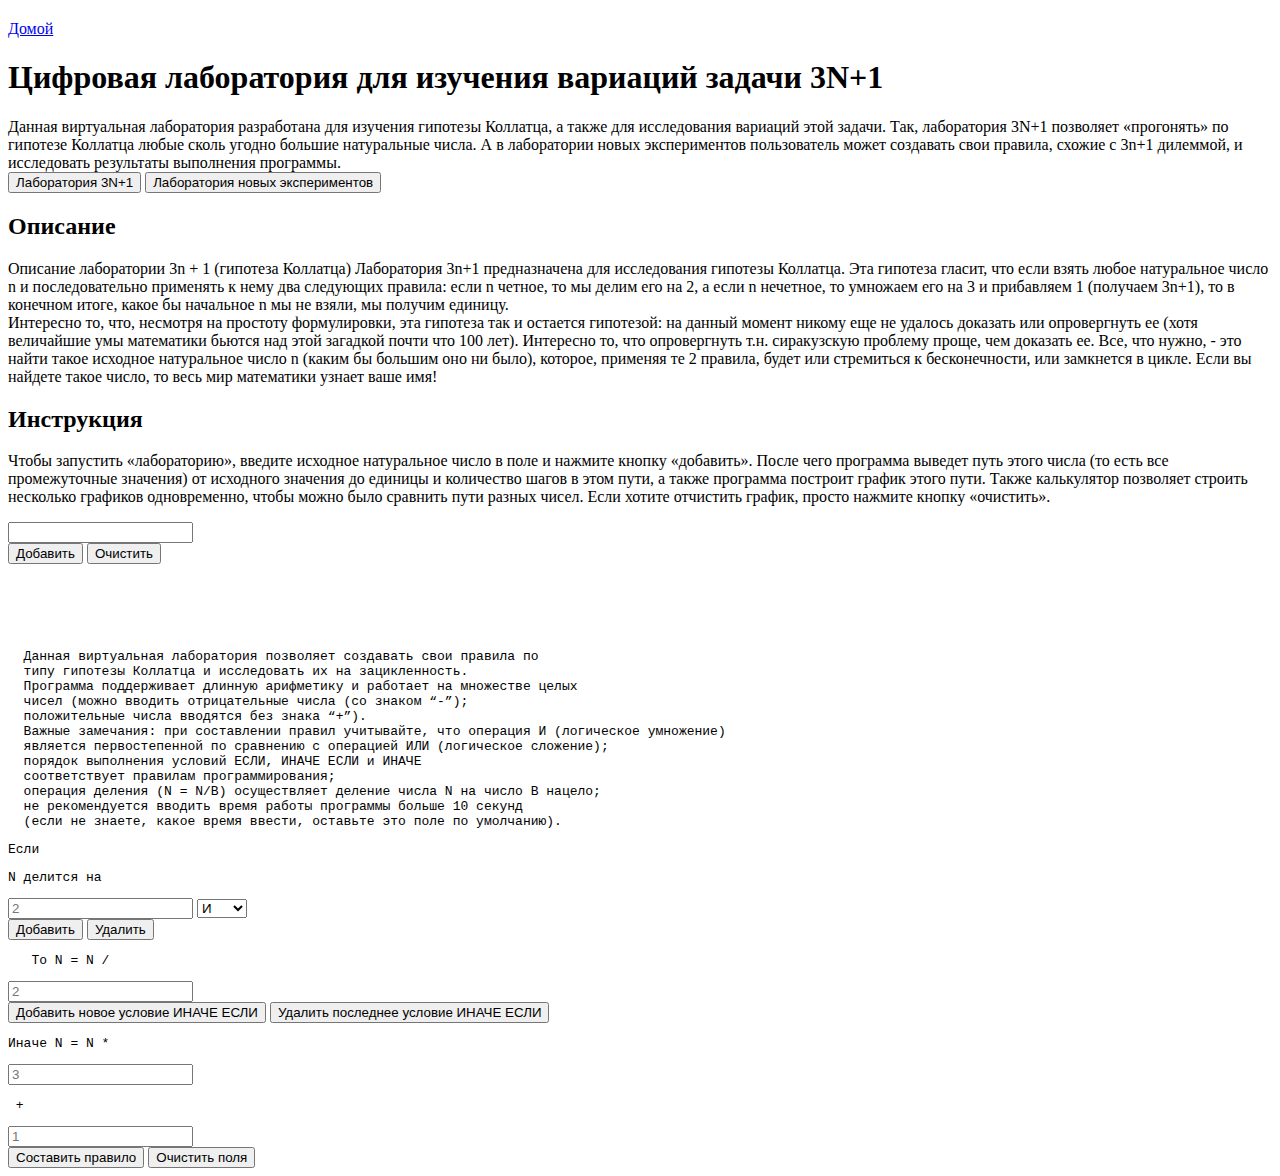
==== index.html @ c8bc1dc9 "update 03.06" ====
<!DOCTYPE html>
<html lang="en">

<head>
    <meta charset="UTF-8">
    <title>Гипотеза Коллаца</title>
    <link rel="stylesheet" href="style/style.css">
    <link rel="shortcut icon" href="img/icon.png" type="image/png">
    <meta name="viewport" content="width=device-width">
</head>

<body>
    <header class="header" role="banner">
        <div class="header_container">
            <div class="header_menu">
                <div class="menu_item">
                    <h2 id="menu_item"></h2>
                </div>
                <a id="menu_item1" href="index.html" name="logo" id="menu_item1">Домой</a>
            </div>
    </header>
    <div class="container_menu">
        <div id="item">
            <div id="menu_h2_text">
                <h1 id="menu_h2">Цифровая лаборатория для изучения вариаций задачи 3N+1</h1>
            </div>

            <div id="text">
                Данная виртуальная лаборатория разработана для изучения гипотезы Коллатца, а также для
                исследования
                вариаций этой задачи. Так, лаборатория 3N+1 позволяет «прогонять» по гипотезе Коллатца любые
                сколь
                угодно большие натуральные числа. А в лаборатории новых экспериментов пользователь может
                создавать свои
                правила, схожие с 3n+1 дилеммой, и исследовать результаты выполнения программы.
            </div>
            <div id="button_menu_container">
                <button class="btn" id="btn_Collatz"> Лаборатория 3N+1 </button>
                <button class="btn" id="btn_LabNewExperements">Лаборатория новых экспериментов</button>
            </div>
        </div>
    </div>
    <main role="main">
        <div class="container">
            <div class="container_main">
                <div class="main_items">
                    <div id="collatz_text">
                        <h2>Описание</h2>
                        <div id="main_text">
                            <p>Описание лаборатории 3n + 1 (гипотеза Коллатца)
                                Лаборатория 3n+1 предназначена для исследования гипотезы Коллатца. Эта гипотеза гласит,
                                что
                                если
                                взять любое натуральное число n и последовательно применять к нему два следующих
                                правила:
                                если n
                                четное, то мы делим его на 2, а если n нечетное, то умножаем его на 3 и прибавляем 1
                                (получаем
                                3n+1), то в конечном итоге, какое бы начальное n мы не взяли, мы получим единицу. <br>
                                Интересно то, что, несмотря на простоту формулировки, эта гипотеза так и остается
                                гипотезой:
                                на
                                данный момент никому еще не удалось доказать или опровергнуть ее (хотя величайшие умы
                                математики
                                бьются над этой загадкой почти что 100 лет). Интересно то, что опровергнуть т.н.
                                сиракузскую
                                проблему проще, чем доказать ее. Все, что нужно, - это найти такое исходное натуральное
                                число n
                                (каким бы большим оно ни было), которое, применяя те 2 правила, будет или стремиться к
                                бесконечности, или замкнется в цикле. Если вы найдете такое число, то весь мир
                                математики
                                узнает
                                ваше имя!<br>
                            </p>
                        </div>
                        <h2>Инструкция</h2>
                        <div id="instruction_text">
                            <p>
                                Чтобы запустить «лабораторию», введите исходное натуральное число в поле и нажмите
                                кнопку
                                «добавить». После чего программа выведет путь этого числа (то есть все промежуточные
                                значения)
                                от исходного значения до единицы и количество шагов в этом пути, а также программа
                                построит
                                график этого пути. Также калькулятор позволяет строить несколько графиков одновременно,
                                чтобы
                                можно было сравнить пути разных чисел. Если хотите отчистить график, просто нажмите
                                кнопку
                                «очистить».
                            </p>
                        </div>
                    </div>
                    <div class="collatz_item">
                        <div class="collatz_button_container">
                            <div class="button">
                                <input class="collatz_button" type="text" id="key">
                            </div>
                            <div class="button">
                                <input class="collatz_button" type="button" id="add_num" value="Добавить">
                                <input class="collatz_button" type="button" id="clear_all" value="Очистить">
                            </div>
                        </div>
                        <div class="main_info_container" id="collatz">
                            <div id="path"></div>
                            <br>
                            <div id="main_info">
                                <div id="step_len"></div>
                                <div id="max_num"></div>
                                <div id="max_step"></div>
                            </div>
                        </div>
                    </div>
                </div>
                <br>

                <div class="main_chart">
                    <div id="linechart_material"></div><br><br>
                </div>
            </div>
            <div class="container_lab">
                <div id="lab_info">
                    <pre id="lab_info_text">  Данная виртуальная лаборатория позволяет создавать свои правила по 
  типу гипотезы Коллатца и исследовать их на зацикленность.            
  Программа поддерживает длинную арифметику и работает на множестве целых 
  чисел (можно вводить отрицательные числа (со знаком “-”);
  положительные числа вводятся без знака “+”).
  Важные замечания: при составлении правил учитывайте, что операция И (логическое умножение)
  является первостепенной по сравнению с операцией ИЛИ (логическое сложение);
  порядок выполнения условий ЕСЛИ, ИНАЧЕ ЕСЛИ и ИНАЧЕ 
  соответствует правилам программирования;
  операция деления (N = N/B) осуществляет деление числа N на число B нацело;
  не рекомендуется вводить время работы программы больше 10 секунд 
  (если не знаете, какое время ввести, оставьте это поле по умолчанию). </pre>
                </div>
                <div class="lab_items">
                    <div class="ifBlock">
                        <div class="if">
                            <div class="lab_items_conditions">
                                <div class="list_of_conditions">
                                    <pre class="condition_text">Если</pre>
                                    <div id="items_condition00" class="items_condition">
                                        <pre class="condition_text" id="condition_text00">N делится на </pre>
                                        <input type="text" class="condition_input" id="condition_input00"
                                            placeholder="2">
                                        <select class="lab_item_selector" id="lab_items_selector00">
                                            <option value='and'>И</option>
                                            <option value='or'> ИЛИ </option>
                                        </select>
                                    </div>
                                </div>
                            </div>
                            <div class="if_button">
                                <input type="button" id="condition_button_add" class="condition_select_button_add"
                                    value="Добавить">
                                <input type="button" id="condition_button_remove" class="condition_select_button_remove"
                                    value="Удалить">
                            </div>
                        </div>
                        <div class="if_action">
                            <pre id="if_action_text">   То N = N / </pre>
                            <input type="text" class="condition_input" id="action_condition_input0" placeholder="2">
                        </div>
                    </div>
                    <div class="list_of_elseif">

                    </div>
                    <div class="add_conditon_buttons">
                        <input type="button" id="elseif_button_add00" class="condition_select_button"
                            value="Добавить новое условие ИНАЧЕ ЕСЛИ">
                        <input type="button" id="elseif_button_remove00" class="condition_select_button"
                            value="Удалить последнее условие ИНАЧЕ ЕСЛИ">
                    </div>
                    <div class="else_action">
                        <pre>Иначе N = N * </pre>
                        <input type="text" class="condition_input" id="action_condition_input_else0" placeholder="3">
                        <pre> + </pre>
                        <input type="text" class="condition_input" id="action_condition_input_else1" placeholder="1">
                    </div>
                </div>
                <div id="rule_buttons">
                    <input type="button" id="create_rule" class="condition_select_button" value="Составить правило">
                    <input type="button" id="clear_rule" class="condition_select_button" value="Очистить поля">
                    
                </div>
            </div>
            <div id="new_lab">
            </div>
            <div id="new_lab_path">

            </div>

        </div>
        </div>

    </main>
    <footer class="footer" role="contentinfo">
        <div class="container"></div>
    </footer>
    </div>
    <script src="scripts/maths.js"></script>
    <script src="scripts/jquery.js"></script>
    <script src="scripts/gcharts.js"></script>
    <script src="scripts/index.js"></script>
    </wrapper>


</body>

</html>
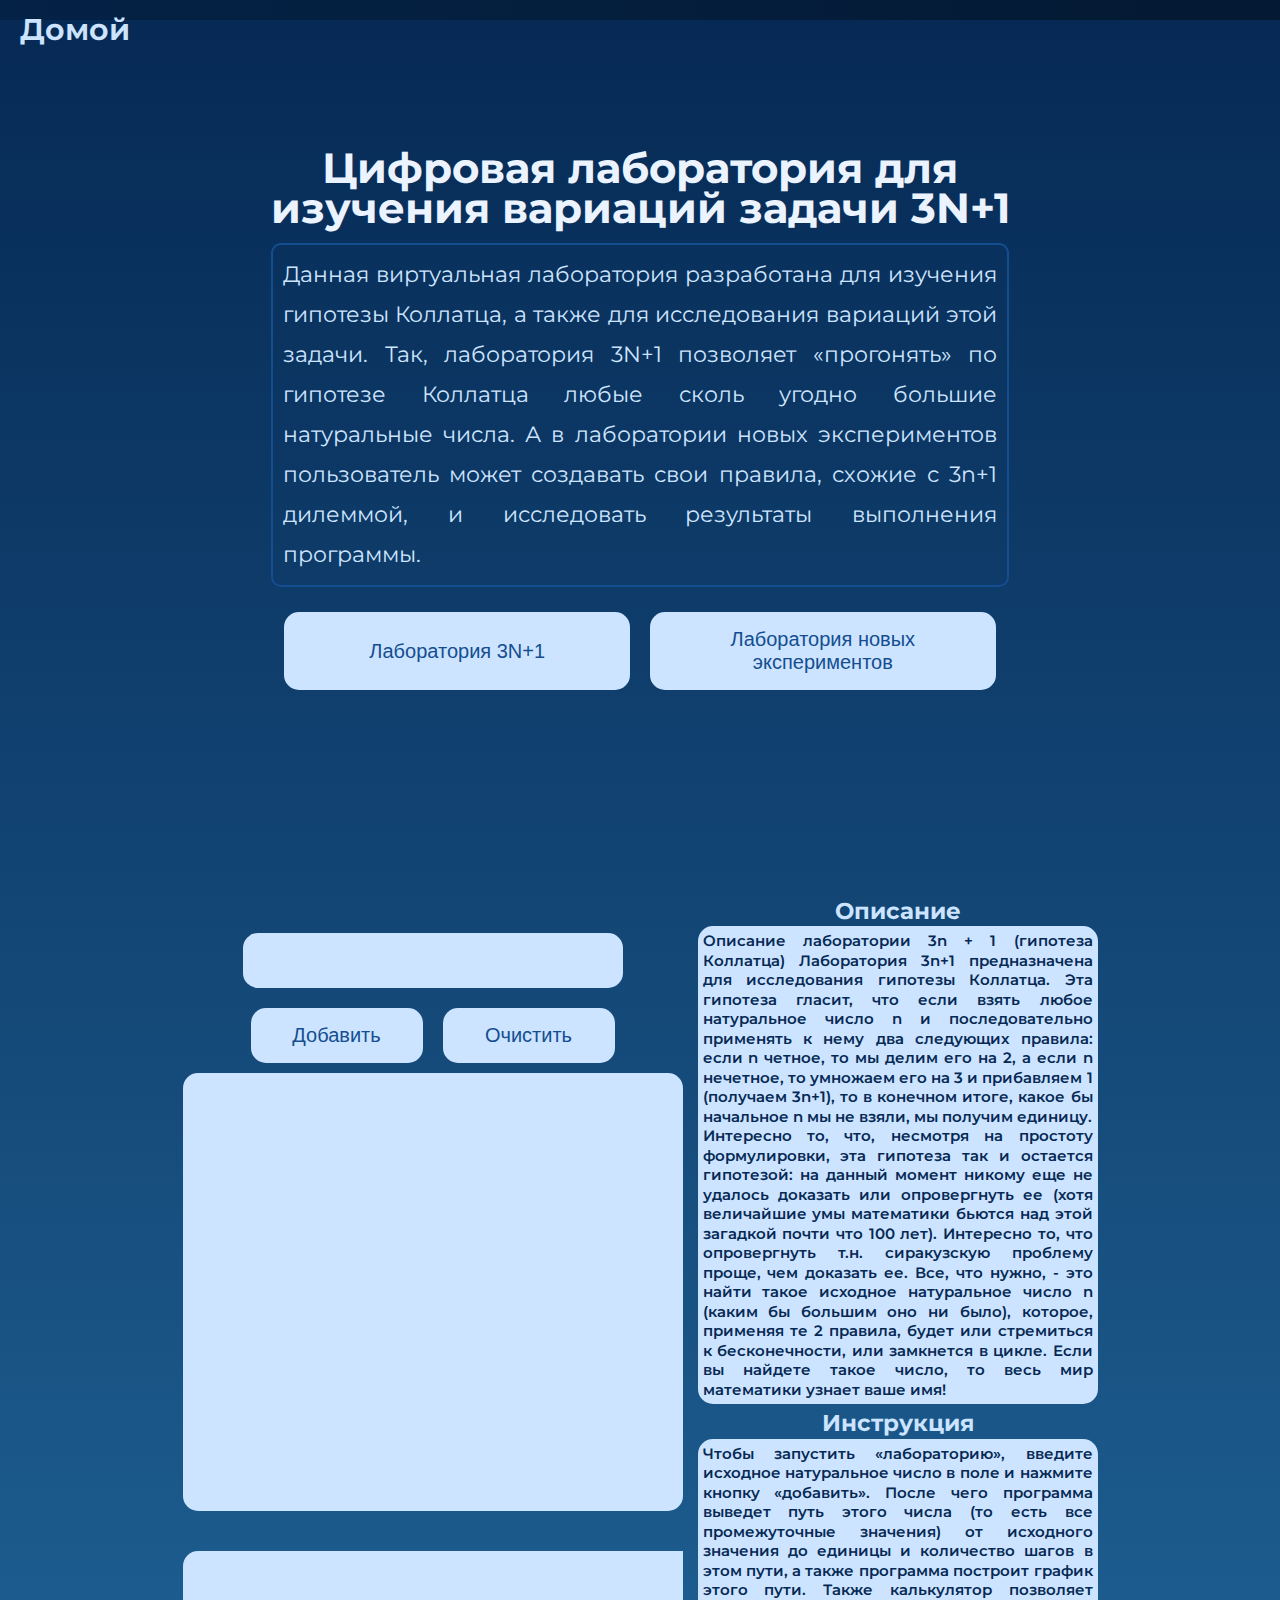
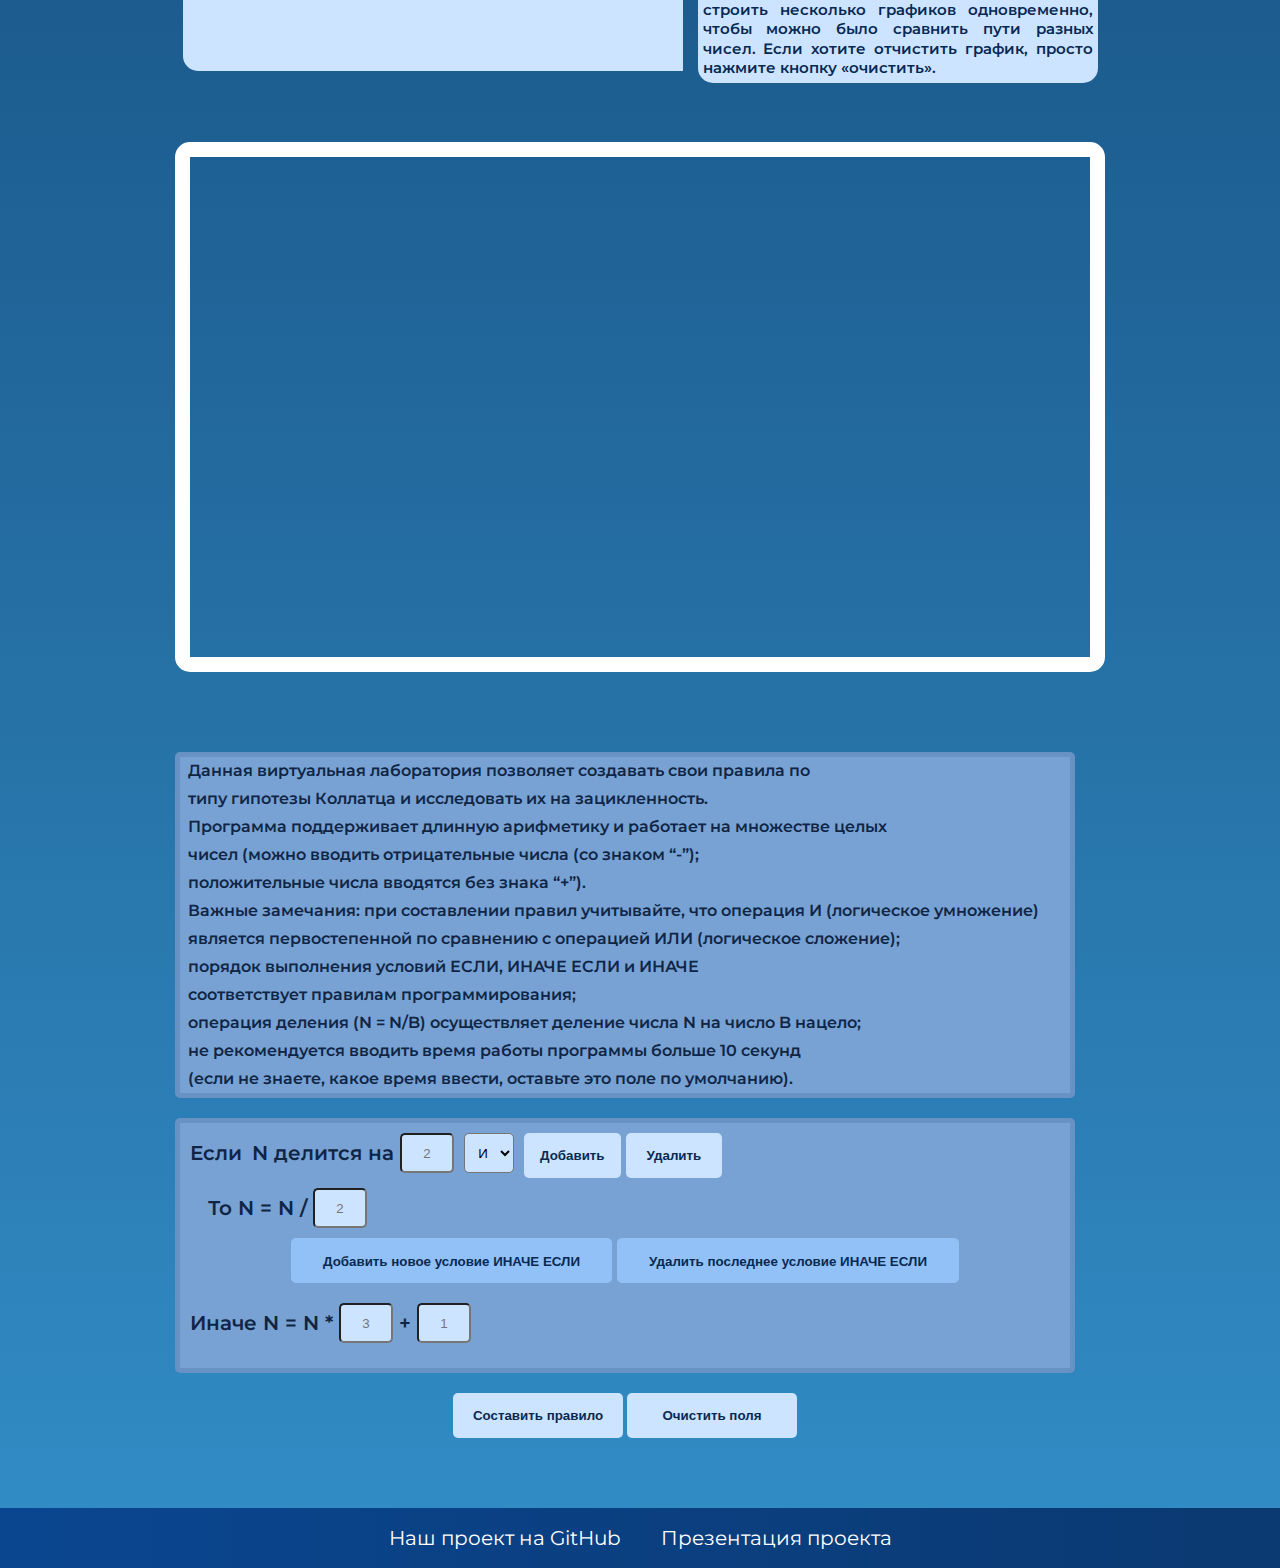
==== commit 68c21e52: "update 04.06" ====
--- a/index.html
+++ b/index.html
@@ -180,7 +180,7 @@
                 <div id="rule_buttons">
                     <input type="button" id="create_rule" class="condition_select_button" value="Составить правило">
                     <input type="button" id="clear_rule" class="condition_select_button" value="Очистить поля">
-                    
+
                 </div>
             </div>
             <div id="new_lab">
@@ -194,7 +194,19 @@
 
     </main>
     <footer class="footer" role="contentinfo">
-        <div class="container"></div>
+        <div id="footer_container">
+            <div id="footer_container_list">
+                <div class="footer_container_item">
+                    <a class="footer_container_link" id="github_link"
+                        href="https://github.com/Insultados/Collatz-Conjecture" target="_blank">Наш проект на GitHub</a>
+                </div>
+                <div class="footer_container_item">
+                    <a class="footer_container_link"
+                        href="https://docs.google.com/presentation/d/100hS7UsX1CwRVFYV3LoudM6bgi6PRVD4g9hDFxxm3jo"
+                        id="presentation_link" target="_blank">Презентация проекта</a>
+                </div>
+            </div>
+        </div>
     </footer>
     </div>
     <script src="scripts/maths.js"></script>
--- a/style/style.css
+++ b/style/style.css
@@ -0,0 +1,669 @@
+@import url('https://fonts.googleapis.com/css2?family=Montserrat:wght@300;600&display=swap');
+
+*,
+*::before,
+*::after {
+    padding: 0;
+    margin: 0;
+}
+
+
+body {
+    font-family: 'Montserrat', sans-serif;
+    line-height: 1;
+    font-size: 20px;
+    background: linear-gradient(#062954, #328dc6);
+    line-height: 2em;
+    min-height: 100vh;
+    display: flex;
+    flex-direction: column;
+    height: 100%;
+    overflow-x: hidden;
+}
+
+main {
+    flex: 1 0 auto;
+    margin: auto;
+    padding-top: 5%;
+}
+
+
+.header {
+    color: #ebf3ff;
+    padding: 10px;
+    width: 100vw;
+    z-index: 50;
+    background: linear-gradient(to left, #041932, #042246);
+    min-width: 100vw;
+
+}
+
+.menu_item {
+    margin: 0 10px 0 10px;
+    font-weight: 800;
+    font-size: 25px;
+}
+
+.header_container {
+    display: flex;
+    text-align: center;
+    justify-content: center;
+}
+
+
+.header_menu {
+    display: flex;
+    flex-direction: row-reverse;
+    font-weight: 650;
+    flex-wrap: wrap;
+}
+
+.menu_list {
+    display: flex;
+    flex-wrap: wrap;
+    flex-direction: row;
+}
+
+#main_info {
+    background-color: #cce4ff;
+    border-color: #cce4ff;
+    color: #062954;
+    border-top-left-radius: 15px;
+    border-bottom-left-radius: 15px;
+    font-weight: 600;
+    overflow-y:scroll;
+    height: 120px;
+    padding-left: 15px;
+}
+
+#menu_item {
+    margin: auto;
+    padding: auto;
+    color: #4683c9;
+    
+}
+
+#menu_item1 {
+    text-decoration: none;
+    font-size: 30px;
+    color: #cce4ff;
+    left: 20px;
+    position: absolute;
+}
+
+
+#menu_item1:hover {
+    color: #4683c9;
+    
+}
+
+#key {
+    width: 100%;
+    background-color: #cce4ff;
+    border: none;
+    color: #144e91;
+    text-align: center;
+    font-size: 1.0em;
+    transition: 0.3s;
+}
+
+.collatz_button {
+    width: 43%;
+    margin: 10px;
+    cursor: pointer;
+    background-color: #cce4ff;
+    border: none;
+    color: #144e91;
+    padding: 16px 32px;
+    text-align: center;
+    font-size: 1.0em;
+    transition: 0.3s;
+    border-radius: 15px;
+
+}
+
+.collatz_button:hover:not(#key, #key1) {
+    background-color: #144e91;
+    color: white;
+    border-radius: 15px;
+}
+
+#path {
+    padding: 15px;
+    width: 500px;
+    height: 438px;
+    overflow: auto;
+    background: #cce4ff;
+    border-radius: 15px;
+    color: #062954;
+    box-sizing: border-box;
+    font-weight: 600;
+}
+
+.main {
+    display: flex;
+    flex: 1 0 auto;
+    background-color: white;
+    flex-grow: 1;
+    justify-content: center;
+
+}
+
+
+.container {
+    max-width: 100vw;
+    display: flex;
+    flex-direction: column;
+    width: 100%;
+}
+
+.container_main {
+    display: flex;
+    flex-direction: column;
+    height: 100%;
+    width: 100%;
+    justify-content: center;
+
+}
+
+.main_items {
+    display: flex;
+    flex-direction: row-reverse;
+    justify-content: center;
+    align-items: center;
+    flex-wrap: wrap;
+    box-sizing: border-box;
+
+}
+
+
+
+.footer {
+    font-family: 'Montserrat', sans-serif;
+    background: linear-gradient(to left, #0b3971, #0a4690);
+    width: 100vw;
+    min-width: 100wv;
+    height: 60px;
+    color: white;
+    text-align: center;
+}
+
+#footer_container {
+    width: 100%;
+    height: 100%;
+    display: flex;
+    justify-content: center;
+}
+
+.footer_container_link {
+    text-decoration: none;
+    color: white;
+    line-height: 3em;
+    margin: auto 20px auto 20px;
+    white-space: nowrap;
+}
+.footer_container_link:hover {
+    color: #b3d5ff;
+}
+
+#footer_container_list {
+    display: flex;
+    margin: 0 10px 0 10px;
+}
+
+.footer_conrainer_item {
+    width: 100%;
+}
+
+#collatz {
+    display: flex;
+    flex-direction: column;
+
+}
+
+#collatz_text {
+    display: flex;
+    flex-direction: column;
+    font-size: 15px;
+    line-height: 1.3;
+    height: 800px;
+    color: #062954;
+    width: 400px;
+    font-weight: 600;
+    text-align: center;
+    margin: auto;
+    padding: 5px;
+}
+
+h2 {
+    color: #cce4ff;
+}
+
+#linechart_material {
+    border-width: 15px;
+    border-style: solid;
+    border-color: white;
+    border-radius: 15px;
+    width: 900px;
+    height: 500px
+}
+
+.collatz_item {
+    position: flex;
+    flex-direction: row;
+    flex-wrap: wrap;
+    align-items: center;
+    margin: auto;
+    padding: 5px;
+}
+
+#main_text, #instruction_text {
+    text-align: justify;
+    min-width: 20%;
+    padding: 5px;
+    margin-bottom: 5px;
+    background-color: #cce4ff;
+    overflow: auto;
+    border-radius: 15px;
+}
+
+#container_menu {
+    display: flex;
+    flex-direction: column;
+    align-items: center;
+
+}
+
+#item {
+    font-family: 'Montserrat', sans-serif;
+    margin: 10% 20%;
+}
+
+#menu_h2 {
+    text-align: center;
+    color: #ebf3ff;
+    font-size: 42px;
+}
+
+#menu_h2_text {
+    display: flex;
+}
+
+#text {
+    border: 2px solid;
+    margin: 15px;
+    padding: 10px;
+    color: #cee5ff;
+    border-color: #144e91;
+    border-radius: 10px;
+    text-align: justify;
+    font-size: 22px;
+    min-width: 300px;
+}
+
+#button_menu_container {
+    font-family: 'Montserrat', sans-serif;
+    display: flex;
+    flex-direction: row;
+    justify-content: center;
+    flex-wrap: wrap;
+}
+
+.collatz_button_container {
+    display: flex;
+    flex-direction: column;
+    flex-wrap: wrap;
+    align-items: center;
+    justify-content: center;
+    width: 100%;
+}
+
+.button {
+    width: 80%;
+    display: flex;
+    flex-direction: row;
+    justify-content: center;
+    align-items: center;
+
+}
+
+.btn {
+    width: 45%;
+    margin: 10px;
+    cursor: pointer;
+    background-color: #cce4ff;
+    border: none;
+    color: #144e91;
+    padding: 16px;
+    text-align: center;
+    font-size: 1.0em;
+    transition: 0.3s;
+    border-radius: 15px;
+    word-wrap: break-word;
+}
+
+.btn:hover {
+    background-color: #144e91;
+    color: white;
+
+}
+
+.container_lab {
+    width: 900px;
+}
+
+
+#code_.collatz_button {
+    height: 400px;
+    width: 400px;
+    resize: none;
+    padding: 10px;
+    margin: 7px;
+    background: #062954;
+    color: #cee5ff;
+}
+
+.lab_items {
+    display: flex;
+    flex-direction: column;
+    border-width: 5px;
+    border-style: solid;
+    border-color: #6892c3;
+    border-radius: 5px;
+    background-color: #77a2d3;
+    margin-bottom: 20px;
+    padding: 10px;
+    overflow-x: auto;
+}
+
+
+#instruction_text_lab {
+    text-align: justify;
+    min-width: 20%;
+    padding: 5px;
+    margin-bottom: 5px;
+    height: 460px;
+    background-color: #cce4ff;
+    overflow: auto;
+    border-radius: 15px;
+    margin: 7px;
+}
+
+
+#main_lab_text {
+    color: #cee5ff;
+    font-weight: 650;
+}
+
+.if_button {
+    display: flex;
+}
+
+.items_condition {
+    display: flex;
+    flex-direction: row;
+    margin-left: 10px;
+}
+
+.list_of_conditions {
+    display: flex;
+    flex-direction: row;
+
+}
+
+.if {
+    display: flex;
+}
+
+.if_action {
+    display: flex;
+    margin-top: 10px;
+}
+
+.else_action {
+    display: flex;
+    margin-bottom: 15px;
+    margin-top: 10px;
+
+}
+
+.elseif {
+    display: flex;
+    flex-direction: row;
+    margin-left: -10px;
+}
+
+
+.list_of_elseif {
+    display: flex;
+    flex-direction: column;
+    margin: 0;
+}
+
+.elseif_action {
+    display: flex;
+    flex-direction: row;
+    margin-top: 10px;
+}
+
+.condition_input {
+    width: 50px;
+}
+
+.lab_item_selector {
+    width: 50px;
+    margin-left: 5px;
+    margin-right: 5px;
+}
+
+.elseifBlock {
+    margin-top: 10px;
+
+}
+
+.add_conditon_buttons {
+    padding: auto;
+    margin: 10px auto 10px auto;
+
+
+}
+
+
+#elseif_button_add00, #elseif_button_remove00 {
+    background-color: #92c1f7;
+}
+
+#elseif_button_add00:hover, #elseif_button_remove00:hover {
+    background-color: #144e91;
+    ;
+}
+.condition_select_button_add {
+    margin-left: 5px;
+    height: 45px;
+    cursor: pointer;
+    background-color: #cce4ff;
+    border: none;
+    color: #072a52;
+    font-weight: 600;
+    padding: 8px 16px;
+    text-align: center;
+    transition: 0.3s;
+    border-radius: 5px;
+}
+
+.condition_select_button_remove {
+    margin-left: 5px;
+    height: 45px;
+    cursor: pointer;
+    background-color: #cce4ff;
+    border: none;
+    color: #072a52;
+    font-weight: 600;
+    padding: 8px 16px;
+    text-align: center;
+    transition: 0.3s;
+    border-radius: 5px;
+}
+
+.condition_select_button {
+    height: 45px;
+    cursor: pointer;
+    background-color: #cce4ff;
+    border: none;
+    color: #072a52;
+    font-weight: 600;
+    padding: 16px 32px;
+    text-align: center;
+    transition: 0.3s;
+    border-radius: 5px;
+
+}
+
+
+.lab_item_selector {
+    text-align: center;
+}
+
+.condition_select_button:hover {
+    background-color: #144e91;
+    color: white;
+}
+
+.condition_select_button_remove:hover {
+    background-color: #144e91;
+    color: white;
+}
+
+.condition_select_button_add:hover {
+    background-color: #144e91;
+    color: white;
+}
+
+
+
+
+pre {
+    color: #102545;
+    font-weight: 600;
+    font-family: 'Montserrat', sans-serif;
+}
+
+.condition_input {
+    border-radius: 5px;
+    background-color: #cce4ff;
+    text-align: center;
+
+
+}
+
+select {
+    background-color: #cce4ff;
+
+    border-radius: 5px;
+}
+
+.lab_item_selector {
+    margin-left: 10px;
+    margin-right: 5px;
+}
+
+#create_rule, #clear_rule {
+    display: flex;
+    margin: auto 2px auto 2px;
+    padding: 0 19.899px 0 19.899px;
+    margin-bottom: 20px;
+}
+
+#clear_rule {
+    padding: 0 35.5px 0 35.5px;
+}
+
+#rule_buttons {
+    display: flex;
+    align-items: center;
+    justify-content: center;
+}
+
+#rule_text {
+    text-align: center;
+}
+
+#new_lab {
+    display: flex;
+    margin-bottom: 50px;
+    flex-direction: column;
+}
+
+#new_lab_path {
+    display: flex;
+    margin: auto;
+    padding: auto;
+    flex-direction: column;
+}
+
+#userNumberInput {
+    margin: 0 10px 0 10px;
+    padding: 10px 30px 10px 30px;
+}
+
+#lab_path {
+    padding: 15px;
+    width: 500px;
+    height: 438px;
+    overflow: auto;
+    background: #cce4ff;
+    border-radius: 15px;
+    color: #062954;
+    box-sizing: border-box;
+    font-weight: 600;
+    margin: auto auto 10px auto;
+}
+
+#userTimerInput {
+    padding: 10px 30px 10px 30px;
+    margin: 0 10px 0 10px;
+}
+
+#cycling_text_block {
+    text-align: center;
+    margin: auto auto 50px auto;
+    padding: auto;
+}
+
+#user_number_div1 {
+    display: flex;
+    margin: auto;
+    padding: auto;
+    justify-content: center;
+    align-items: center;
+}
+
+#user_timer_div1 {
+    display: flex;
+    margin: auto;
+    padding: auto;
+    justify-content: center;
+    align-items: center;
+}
+
+#lab_info {
+    background-color: #77a2d3;
+    border-color: #6892c3;
+    margin-bottom: 20px;
+    overflow: auto;
+    border-radius: 10px;
+    line-height: 1.4em;
+    border-width: 5px;
+    border-style: solid;
+    border-color: #6892c3;
+    border-radius: 5px;
+}
+
+#lab_info_text {
+    font-size: 16px;
+    background-color: #77a2d3;
+}
+
+.condition_select_button_remove { 
+    padding: 0 21px 0 21px;
+}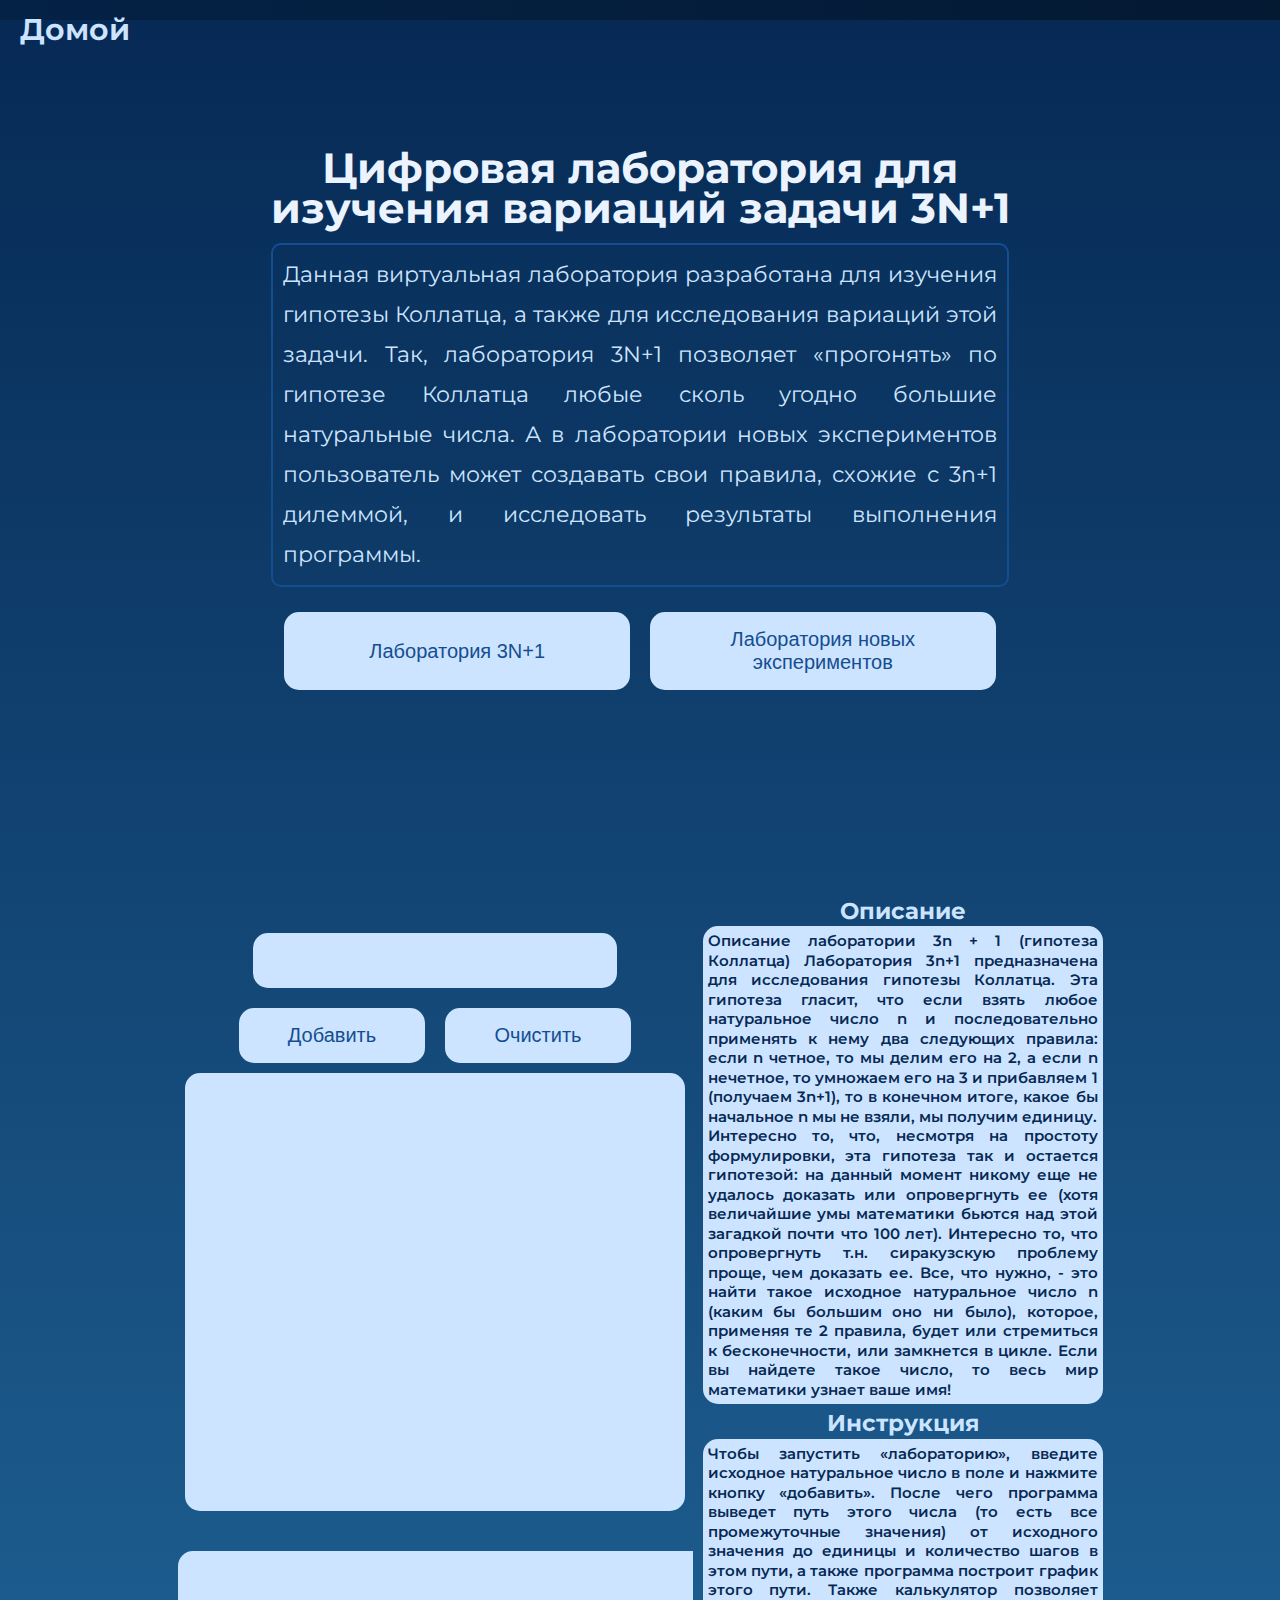
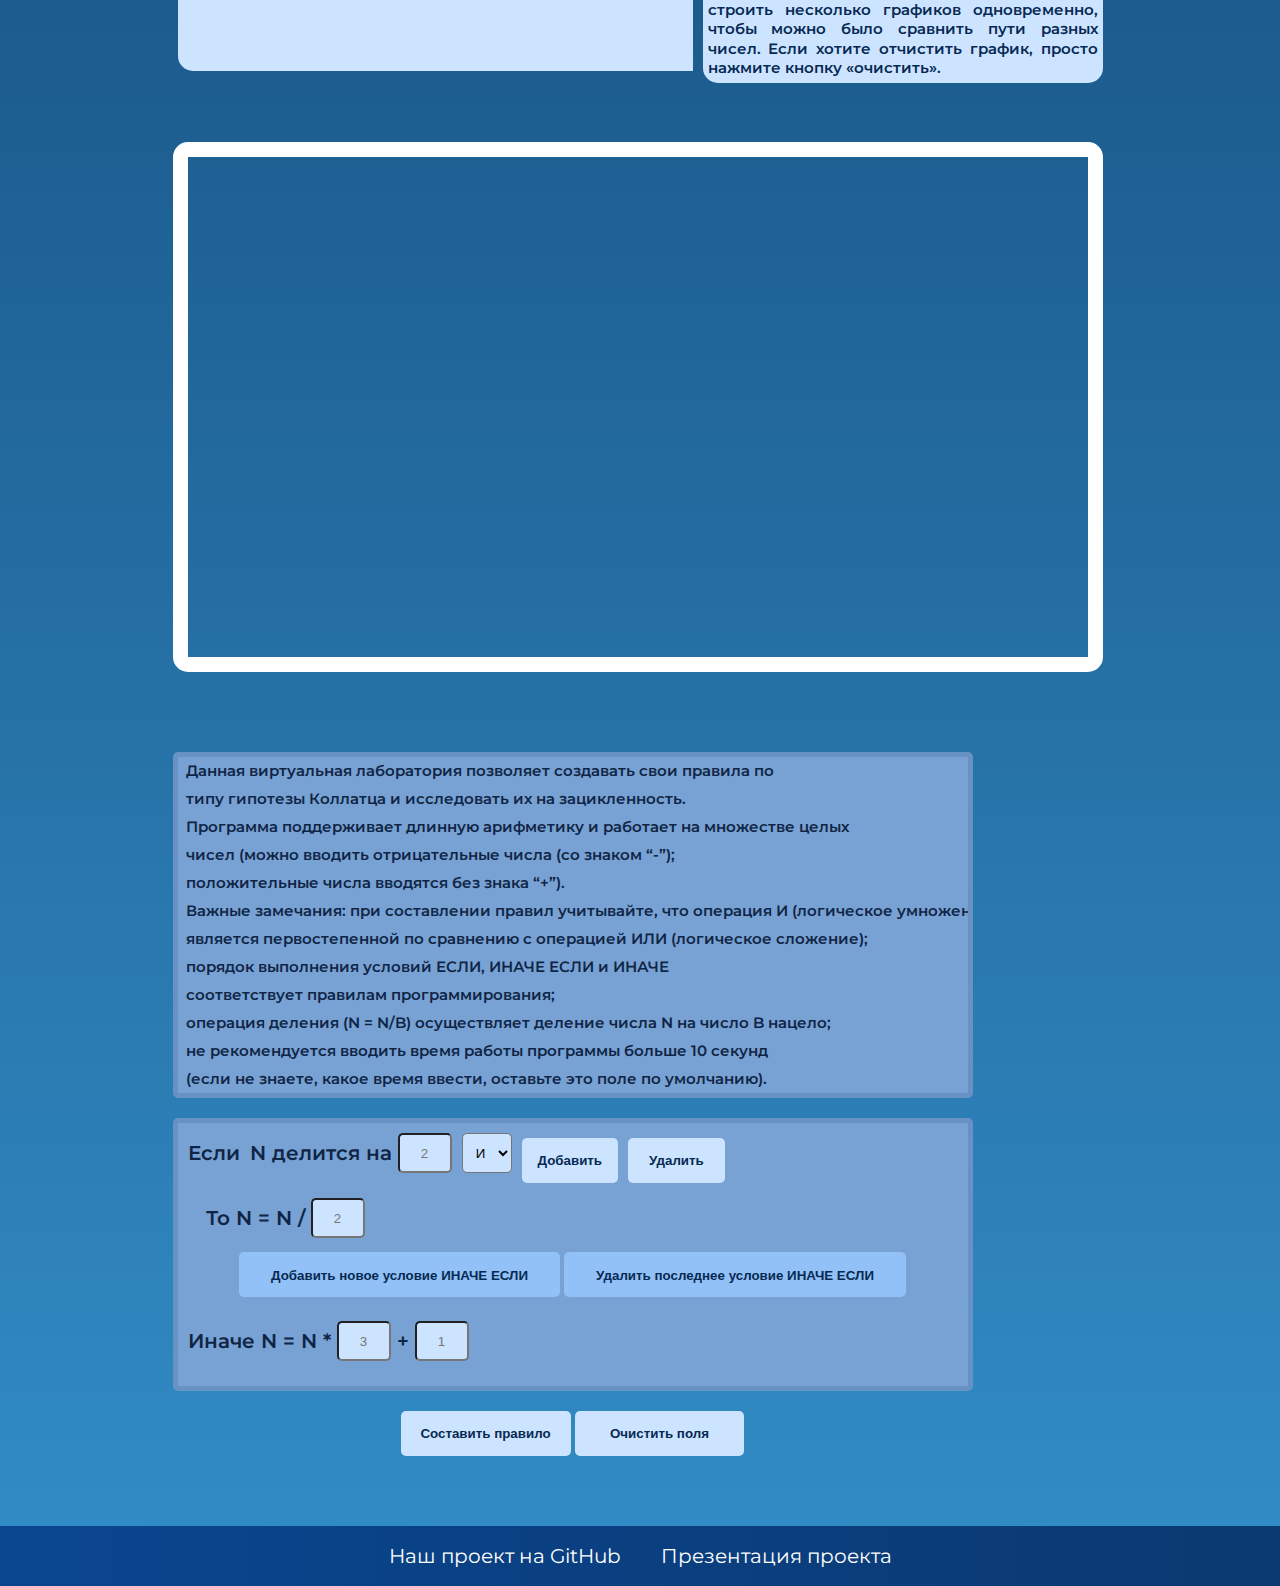
==== commit 34f92051: "Add files via upload" ====
--- a/index.html
+++ b/index.html
@@ -6,7 +6,7 @@
     <title>Гипотеза Коллаца</title>
     <link rel="stylesheet" href="style/style.css">
     <link rel="shortcut icon" href="img/icon.png" type="image/png">
-    <meta name="viewport" content="width=device-width">
+    <meta name="viewport" content="width=1000">
 </head>
 
 <body>
--- a/style/style.css
+++ b/style/style.css
@@ -71,8 +71,9 @@
     border-top-left-radius: 15px;
     border-bottom-left-radius: 15px;
     font-weight: 600;
-    overflow-y:scroll;
+    overflow-y: scroll;
     height: 120px;
+    width: 500px;
     padding-left: 15px;
 }
 
@@ -80,7 +81,7 @@
     margin: auto;
     padding: auto;
     color: #4683c9;
-    
+
 }
 
 #menu_item1 {
@@ -94,11 +95,11 @@
 
 #menu_item1:hover {
     color: #4683c9;
-    
+
 }
 
 #key {
-    width: 100%;
+    width: 300px;
     background-color: #cce4ff;
     border: none;
     color: #144e91;
@@ -108,7 +109,7 @@
 }
 
 .collatz_button {
-    width: 43%;
+    width: 200px;
     margin: 10px;
     cursor: pointer;
     background-color: #cce4ff;
@@ -146,7 +147,14 @@
     background-color: white;
     flex-grow: 1;
     justify-content: center;
-
+    align-items: center;
+
+}
+
+.main_info_container {
+    display: flex;
+    justify-content: center;
+    align-items: center;
 }
 
 
@@ -182,7 +190,7 @@
     font-family: 'Montserrat', sans-serif;
     background: linear-gradient(to left, #0b3971, #0a4690);
     width: 100vw;
-    min-width: 100wv;
+    min-width: 100vw;
     height: 60px;
     color: white;
     text-align: center;
@@ -202,6 +210,7 @@
     margin: auto 20px auto 20px;
     white-space: nowrap;
 }
+
 .footer_container_link:hover {
     color: #b3d5ff;
 }
@@ -257,7 +266,8 @@
     padding: 5px;
 }
 
-#main_text, #instruction_text {
+#main_text,
+#instruction_text {
     text-align: justify;
     min-width: 20%;
     padding: 5px;
@@ -349,8 +359,50 @@
 }
 
 .container_lab {
-    width: 900px;
-}
+    display: flex;
+    flex-direction: column;
+    width: 800px;
+    box-sizing: border-box;
+
+}
+
+@media (max-width: 1000px) {
+    .container_lab {
+        width: 800px;
+    }
+    #path, #main_info {
+        width: 500px;
+    }
+}
+
+@media (max-width: 850px) {
+    .container_lab {
+        width: 700px;
+    }
+    #path {
+        width: 400px;
+    }
+    #main_info {
+        width: 385px;
+    }
+}
+
+@media (max-width: 750px) {
+    .container_lab {
+        width: 520px;
+    }
+    #menu_item1 {
+        display: none;
+    }
+}
+
+@media (max-width: 400px) {
+    .container_lab {
+        width: 350px;
+    }
+}
+
+
 
 
 #code_.collatz_button {
@@ -462,23 +514,29 @@
 }
 
 .add_conditon_buttons {
+    display: flex;
+    flex-wrap: wrap;
     padding: auto;
     margin: 10px auto 10px auto;
-
-
-}
-
-
-#elseif_button_add00, #elseif_button_remove00 {
+    align-items: center;
+    justify-content: center;
+
+}
+
+
+#elseif_button_add00,
+#elseif_button_remove00 {
     background-color: #92c1f7;
 }
 
-#elseif_button_add00:hover, #elseif_button_remove00:hover {
+#elseif_button_add00:hover,
+#elseif_button_remove00:hover {
     background-color: #144e91;
     ;
 }
+
 .condition_select_button_add {
-    margin-left: 5px;
+    margin: 5px;
     height: 45px;
     cursor: pointer;
     background-color: #cce4ff;
@@ -492,7 +550,7 @@
 }
 
 .condition_select_button_remove {
-    margin-left: 5px;
+    margin: 5px;
     height: 45px;
     cursor: pointer;
     background-color: #cce4ff;
@@ -516,7 +574,7 @@
     text-align: center;
     transition: 0.3s;
     border-radius: 5px;
-
+    margin: 4px 2px 4px 2px;
 }
 
 
@@ -567,7 +625,8 @@
     margin-right: 5px;
 }
 
-#create_rule, #clear_rule {
+#create_rule,
+#clear_rule {
     display: flex;
     margin: auto 2px auto 2px;
     padding: 0 19.899px 0 19.899px;
@@ -584,7 +643,7 @@
     justify-content: center;
 }
 
-#rule_text {
+#rule_text, #rule_text1 {
     text-align: center;
 }
 
@@ -660,10 +719,10 @@
 }
 
 #lab_info_text {
-    font-size: 16px;
+    font-size: 15px;
     background-color: #77a2d3;
 }
 
-.condition_select_button_remove { 
+.condition_select_button_remove {
     padding: 0 21px 0 21px;
-}+}
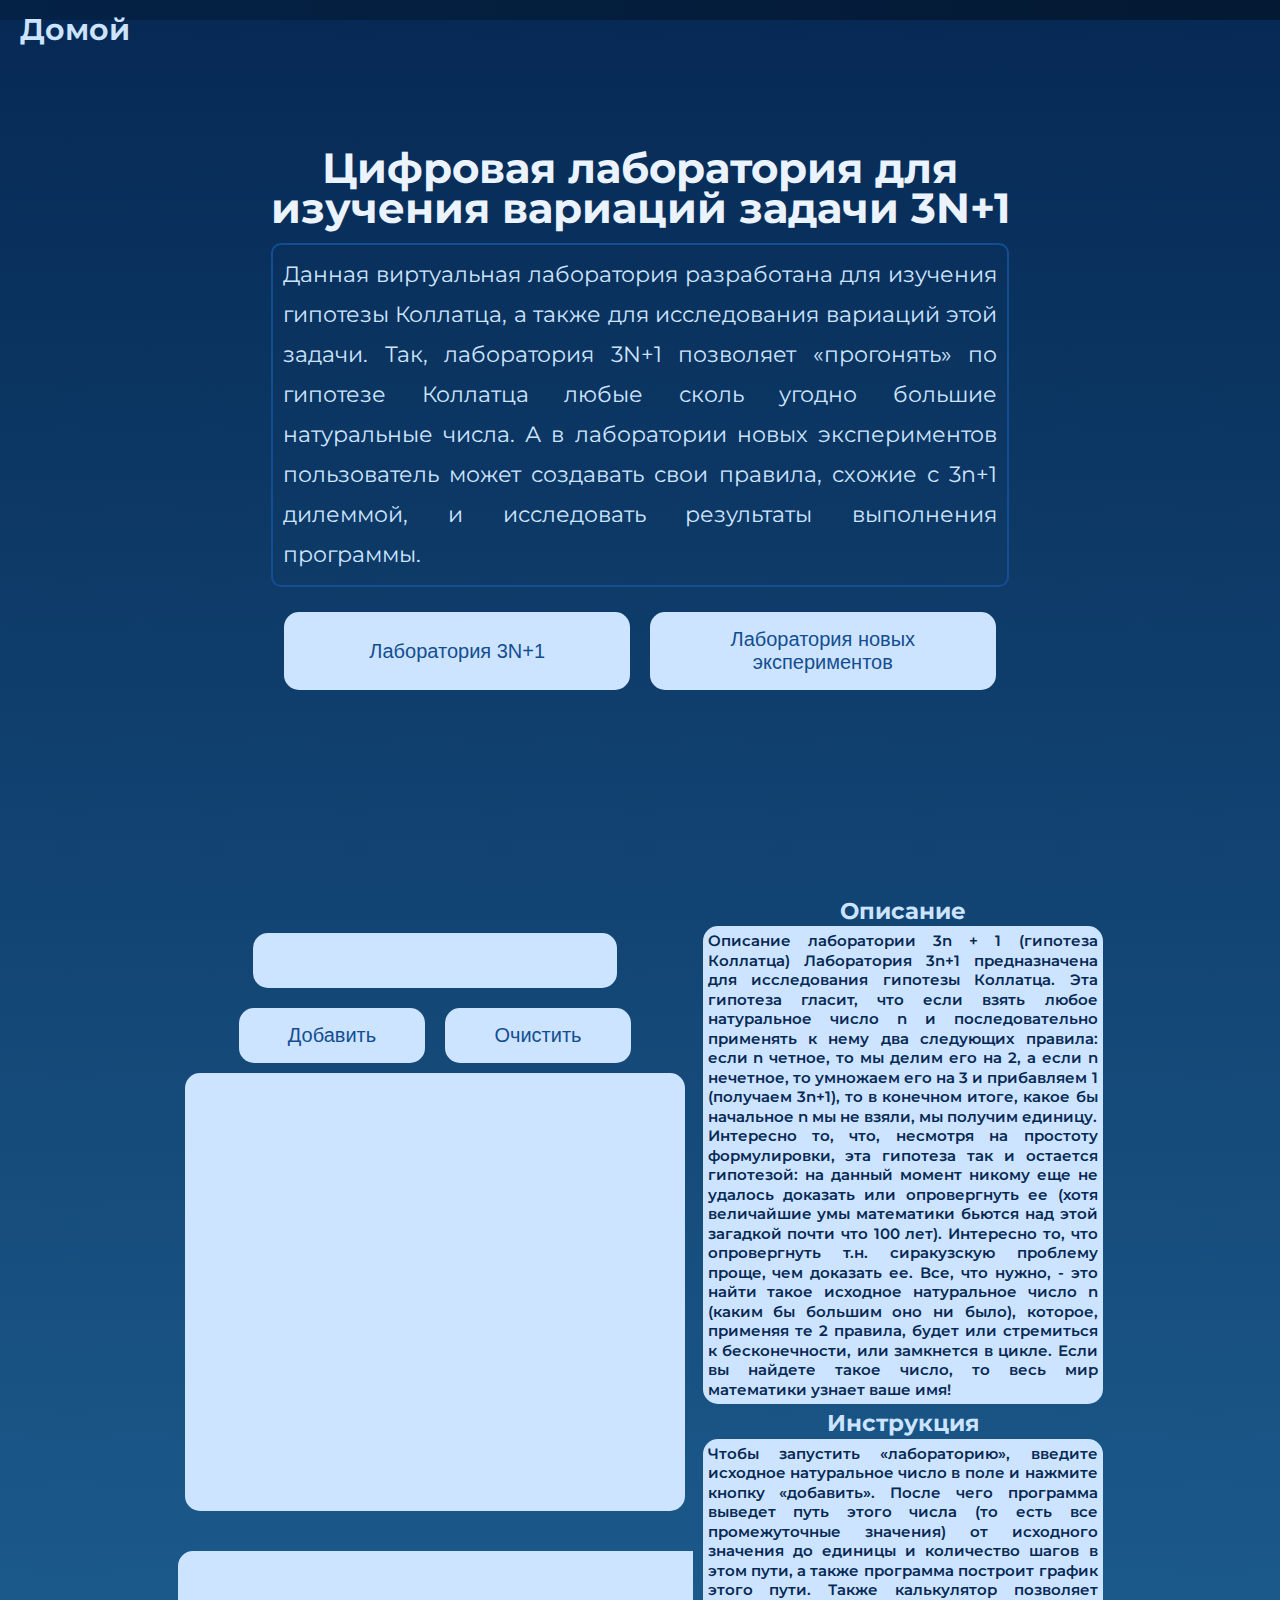
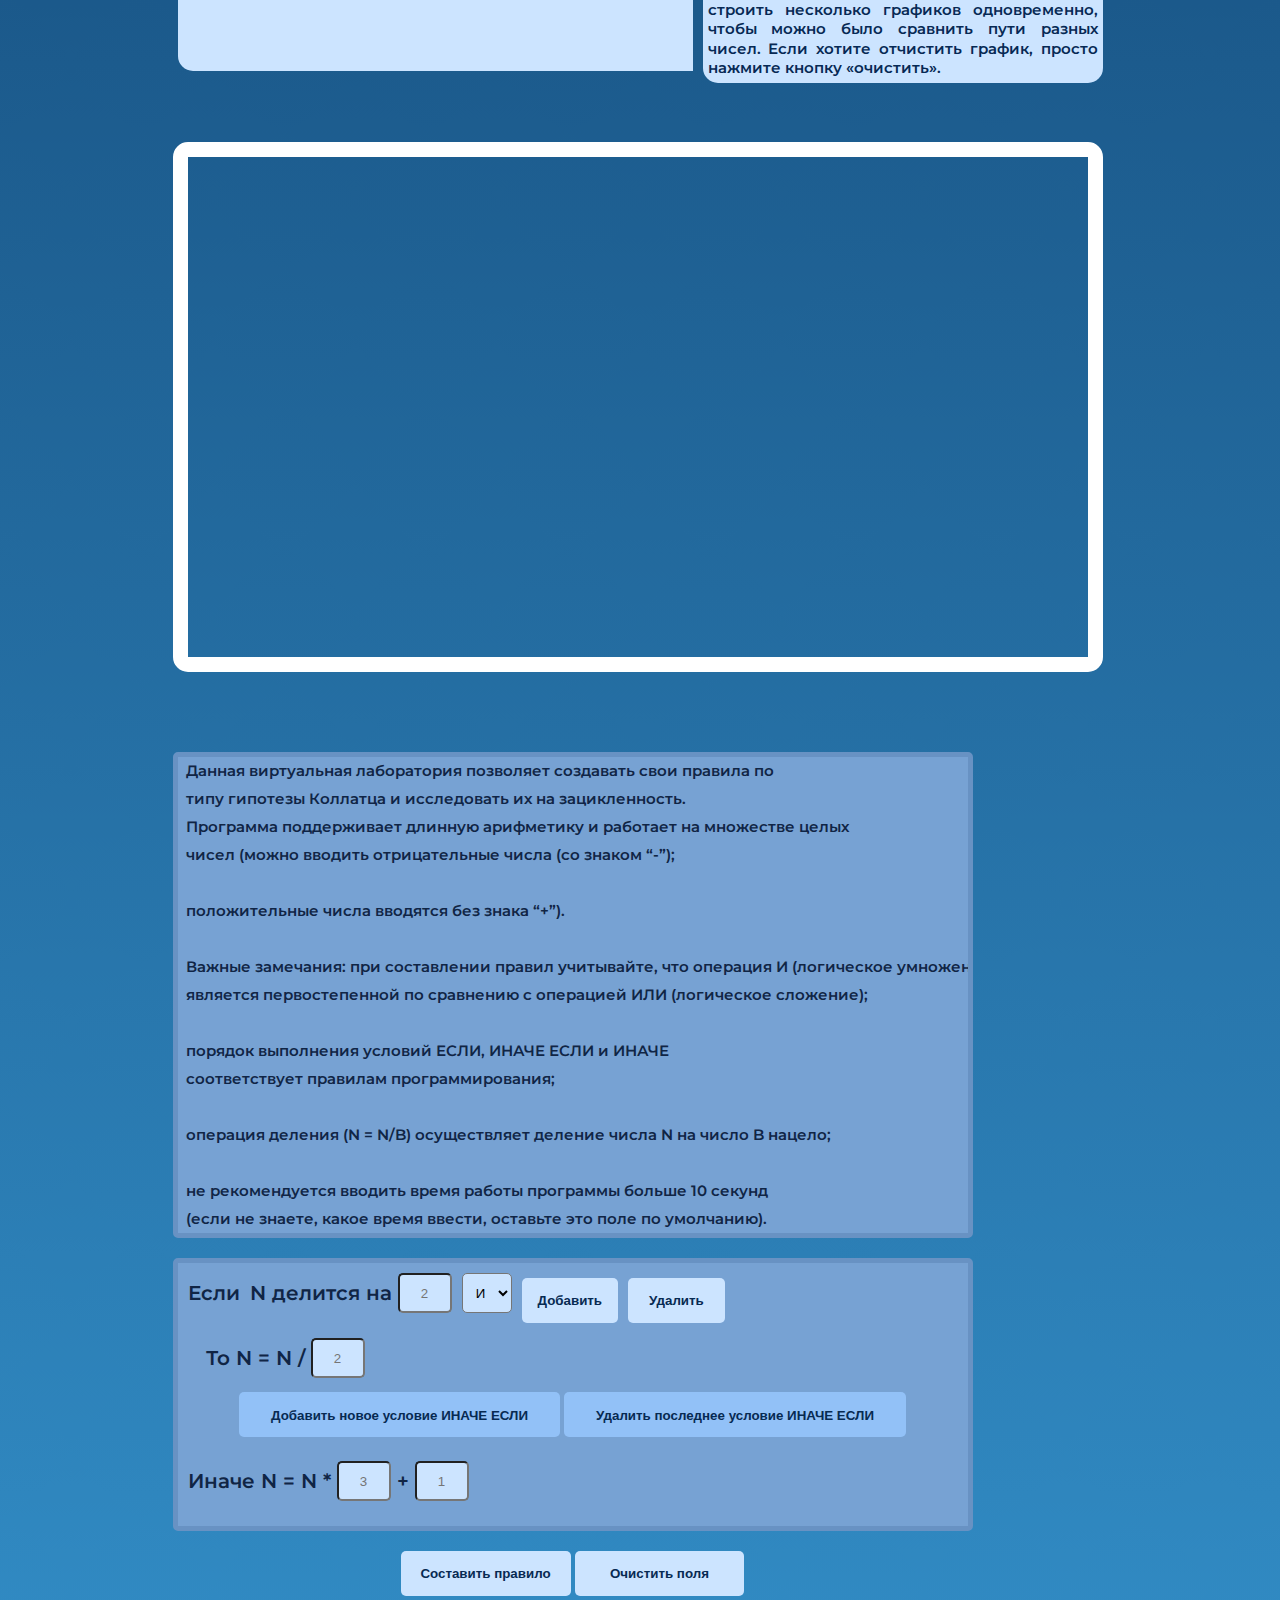
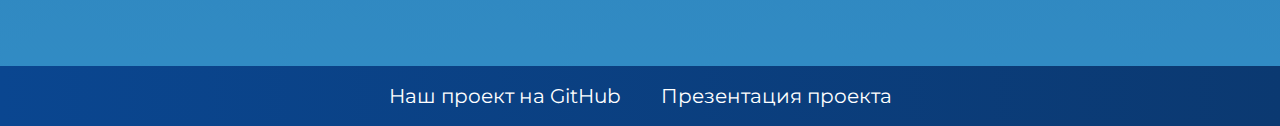
==== commit e3aca672: "Update index.html" ====
--- a/index.html
+++ b/index.html
@@ -123,12 +123,17 @@
   типу гипотезы Коллатца и исследовать их на зацикленность.            
   Программа поддерживает длинную арифметику и работает на множестве целых 
   чисел (можно вводить отрицательные числа (со знаком “-”);
+  
   положительные числа вводятся без знака “+”).
+  
   Важные замечания: при составлении правил учитывайте, что операция И (логическое умножение)
   является первостепенной по сравнению с операцией ИЛИ (логическое сложение);
+  
   порядок выполнения условий ЕСЛИ, ИНАЧЕ ЕСЛИ и ИНАЧЕ 
   соответствует правилам программирования;
+  
   операция деления (N = N/B) осуществляет деление числа N на число B нацело;
+  
   не рекомендуется вводить время работы программы больше 10 секунд 
   (если не знаете, какое время ввести, оставьте это поле по умолчанию). </pre>
                 </div>
@@ -218,4 +223,4 @@
 
 </body>
 
-</html>+</html>
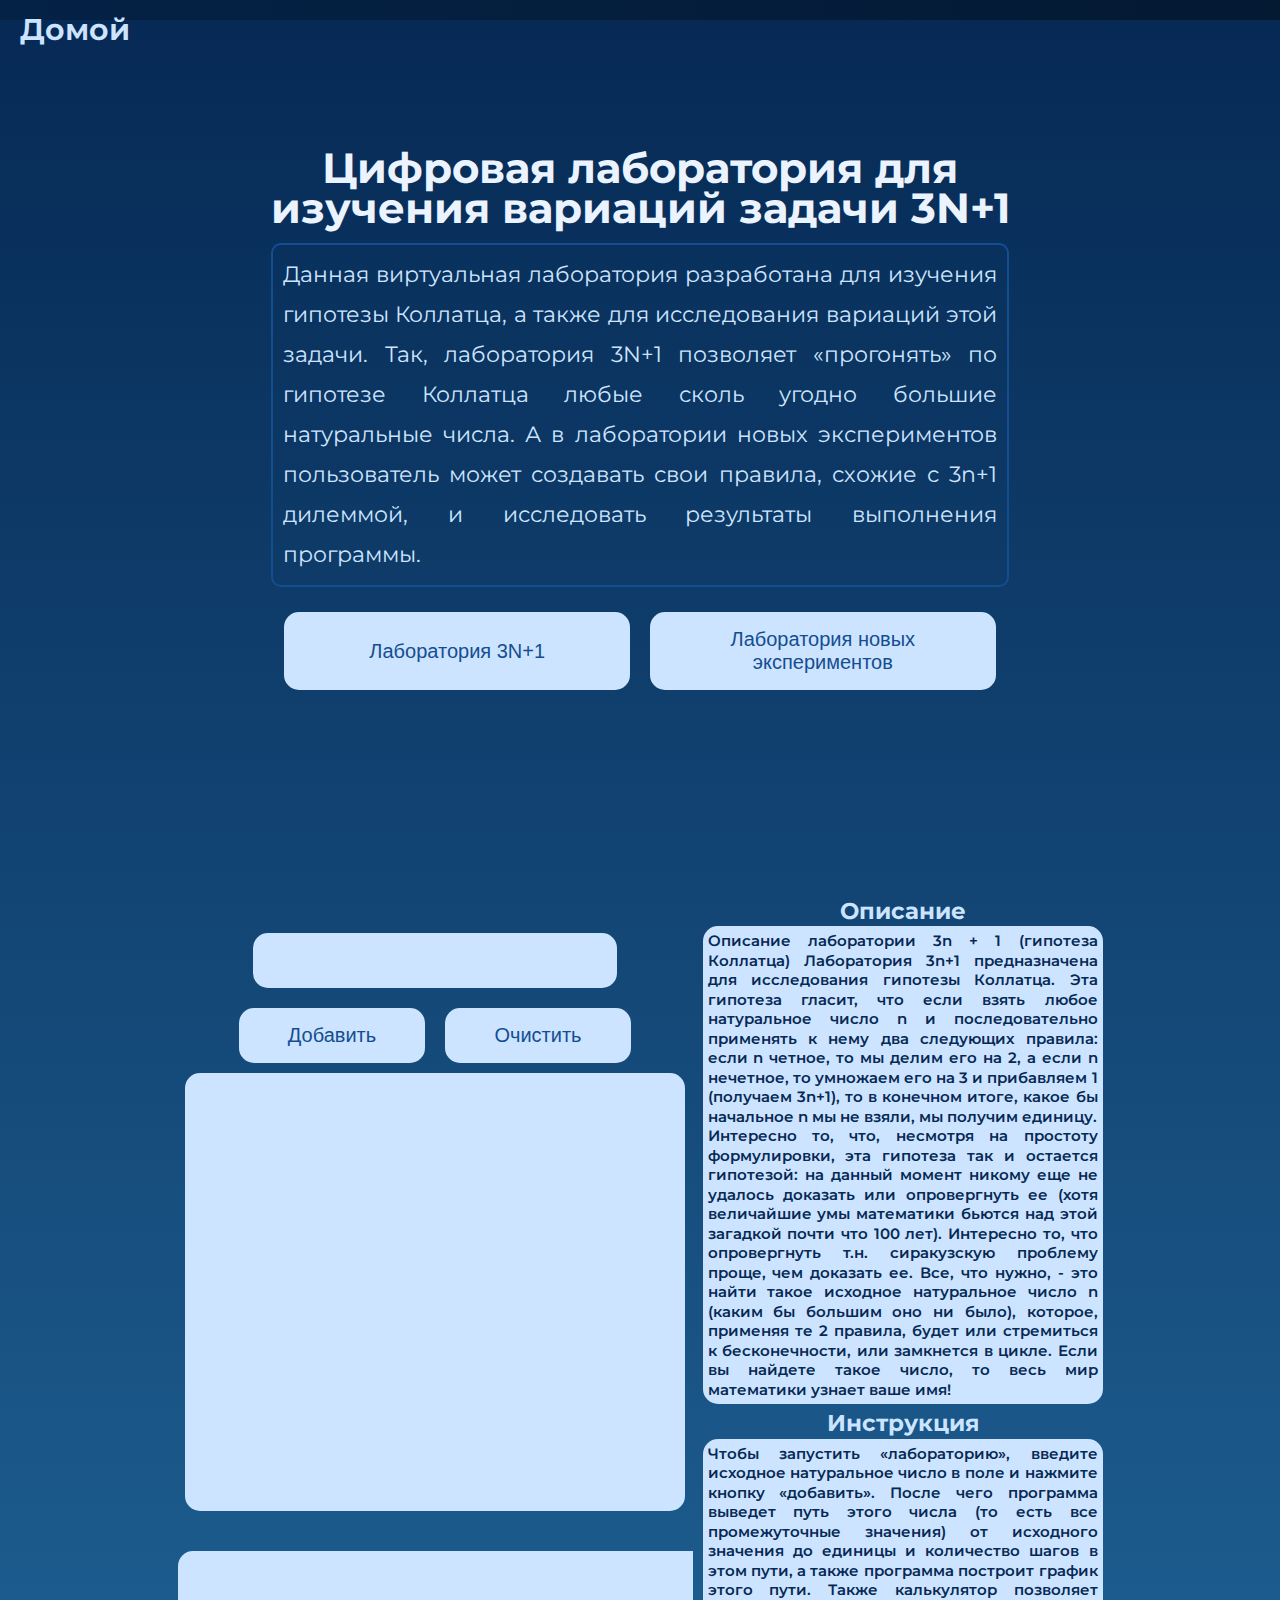
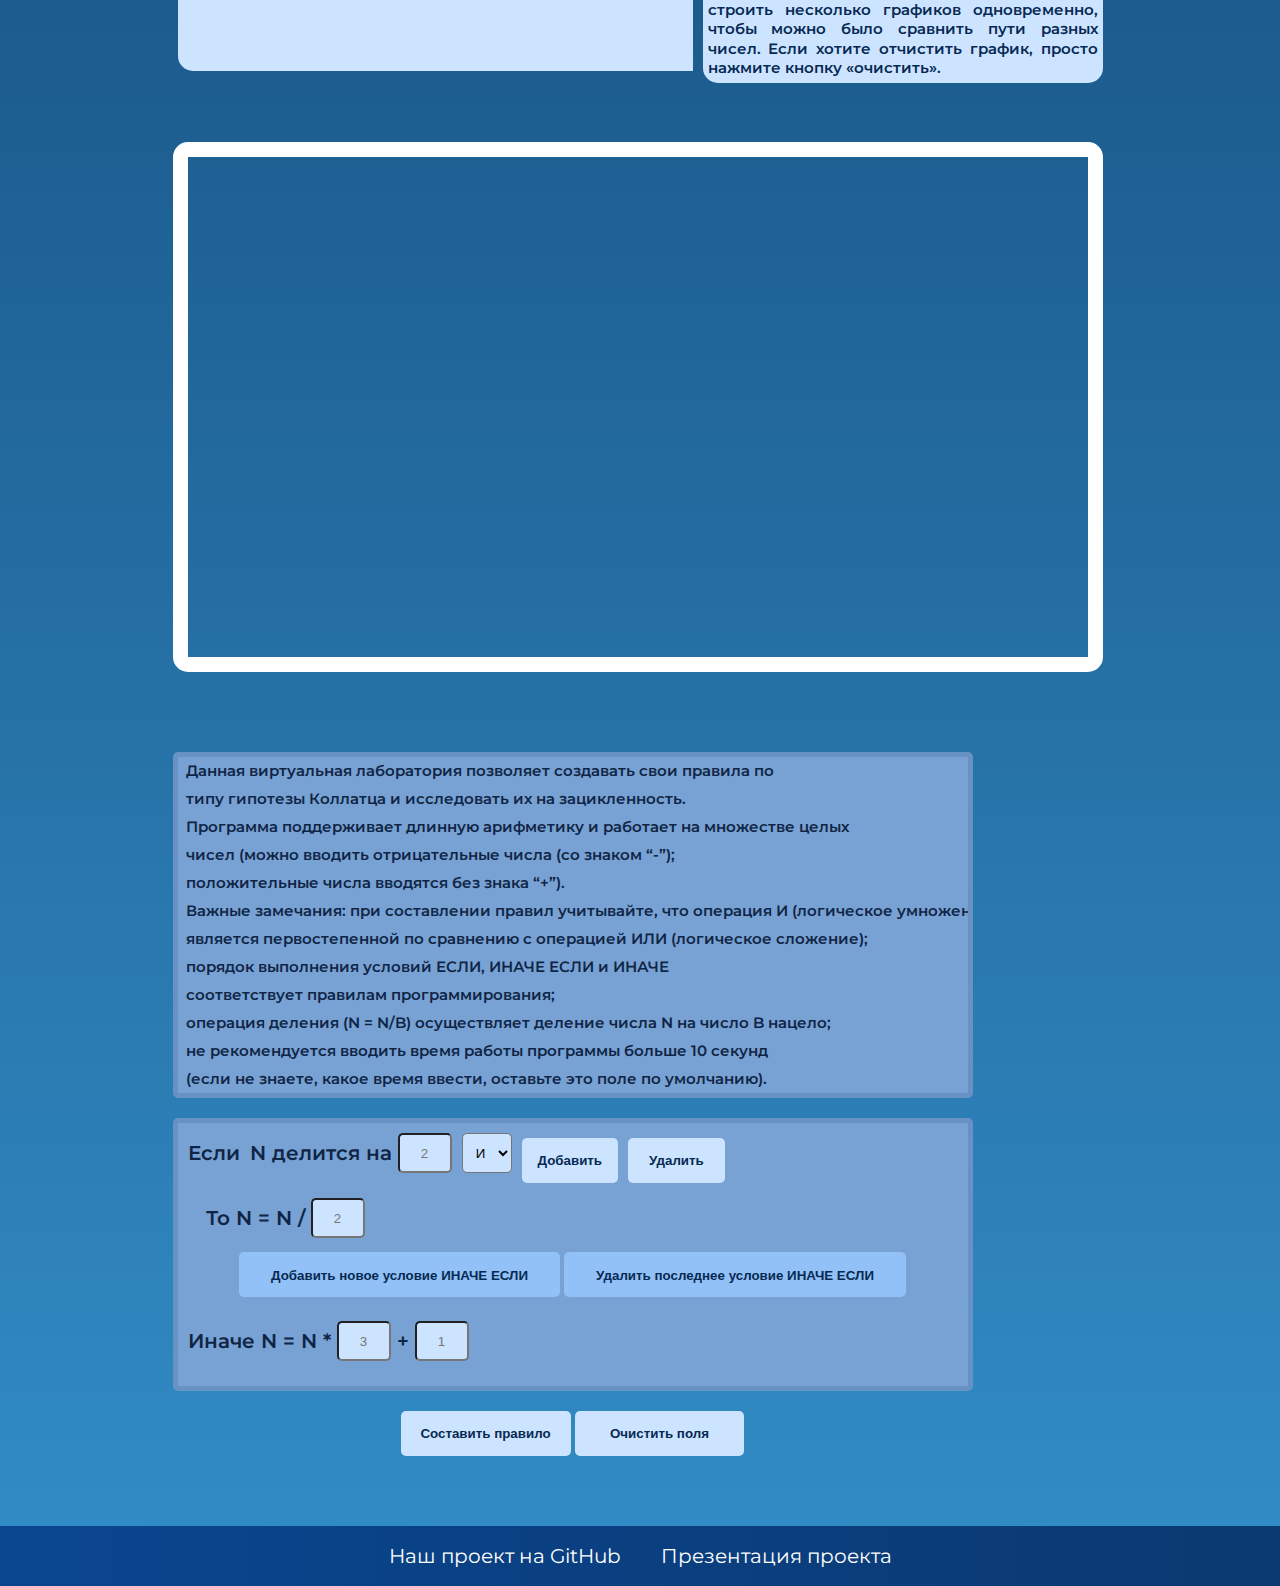
==== commit e04b9f85: "update 07.06" ====
--- a/index.html
+++ b/index.html
@@ -123,17 +123,12 @@
   типу гипотезы Коллатца и исследовать их на зацикленность.            
   Программа поддерживает длинную арифметику и работает на множестве целых 
   чисел (можно вводить отрицательные числа (со знаком “-”);
-  
   положительные числа вводятся без знака “+”).
-  
   Важные замечания: при составлении правил учитывайте, что операция И (логическое умножение)
   является первостепенной по сравнению с операцией ИЛИ (логическое сложение);
-  
   порядок выполнения условий ЕСЛИ, ИНАЧЕ ЕСЛИ и ИНАЧЕ 
   соответствует правилам программирования;
-  
   операция деления (N = N/B) осуществляет деление числа N на число B нацело;
-  
   не рекомендуется вводить время работы программы больше 10 секунд 
   (если не знаете, какое время ввести, оставьте это поле по умолчанию). </pre>
                 </div>
@@ -223,4 +218,4 @@
 
 </body>
 
-</html>
+</html>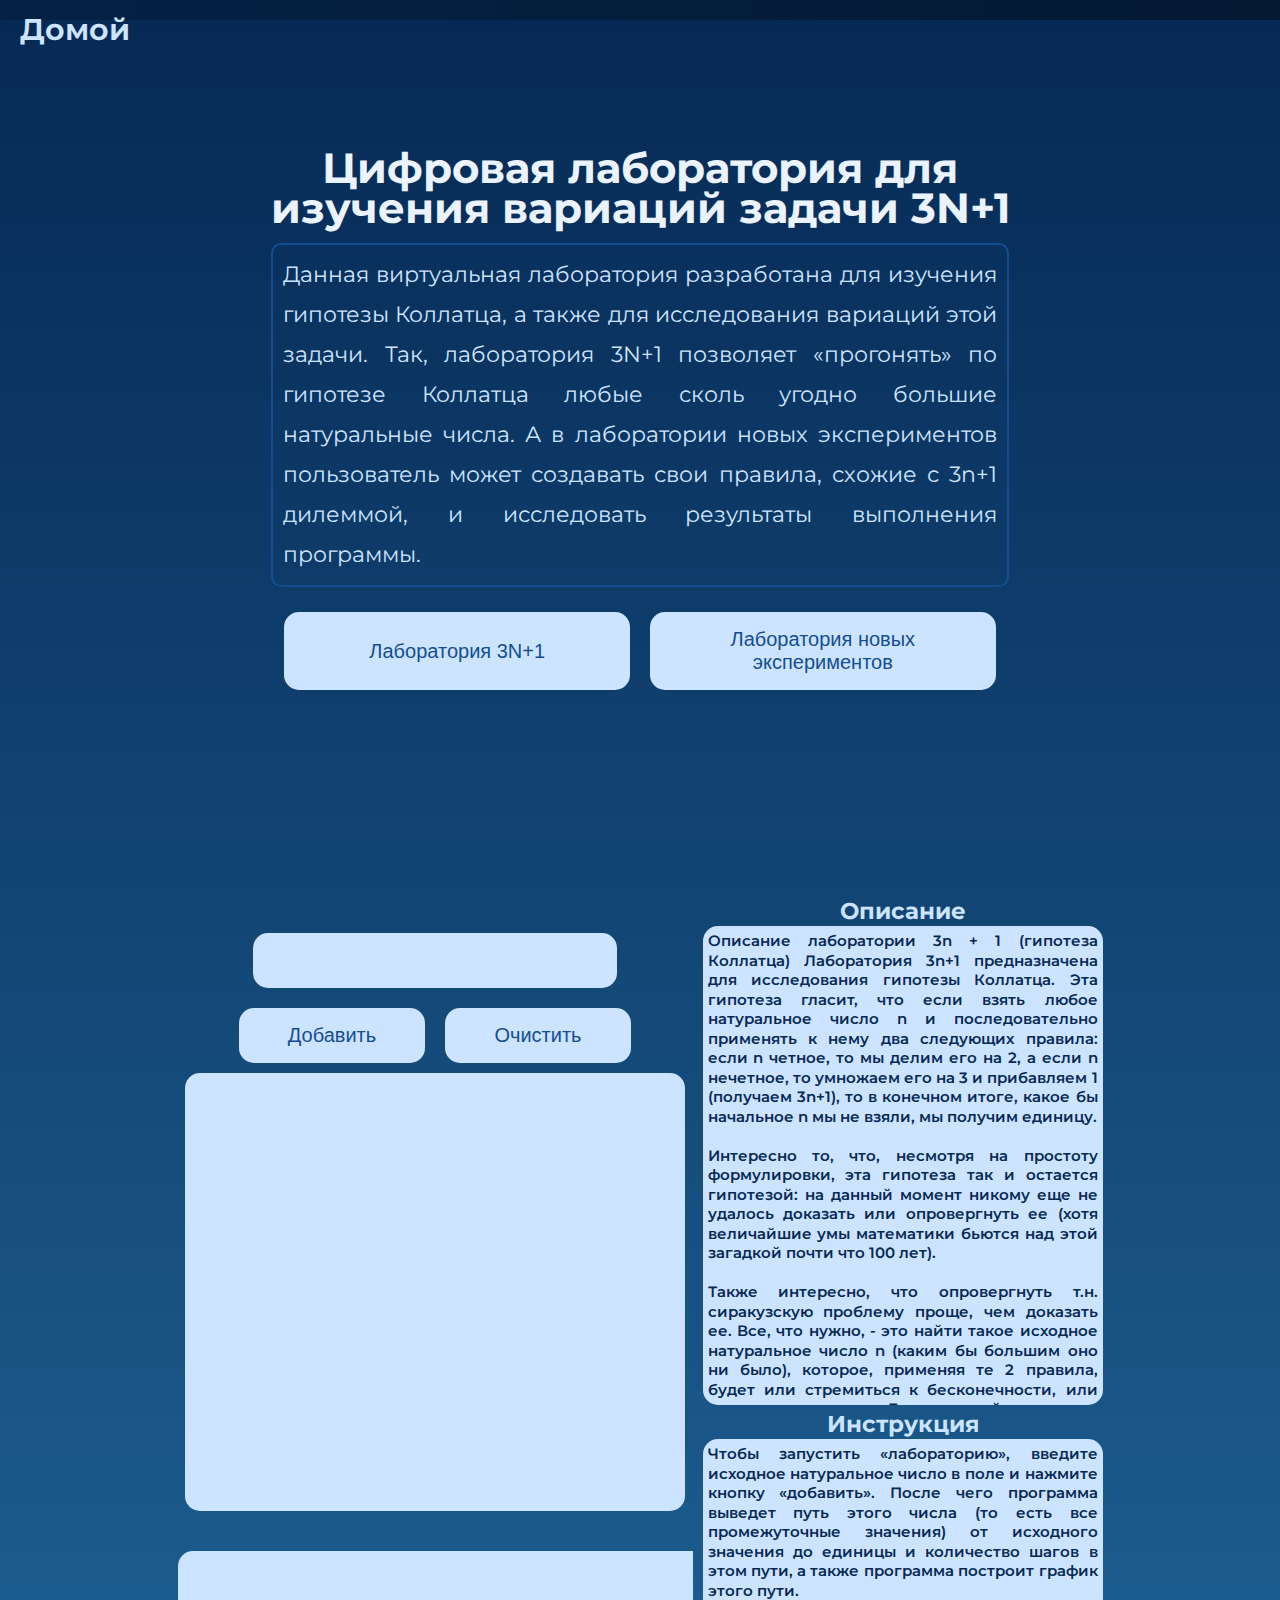
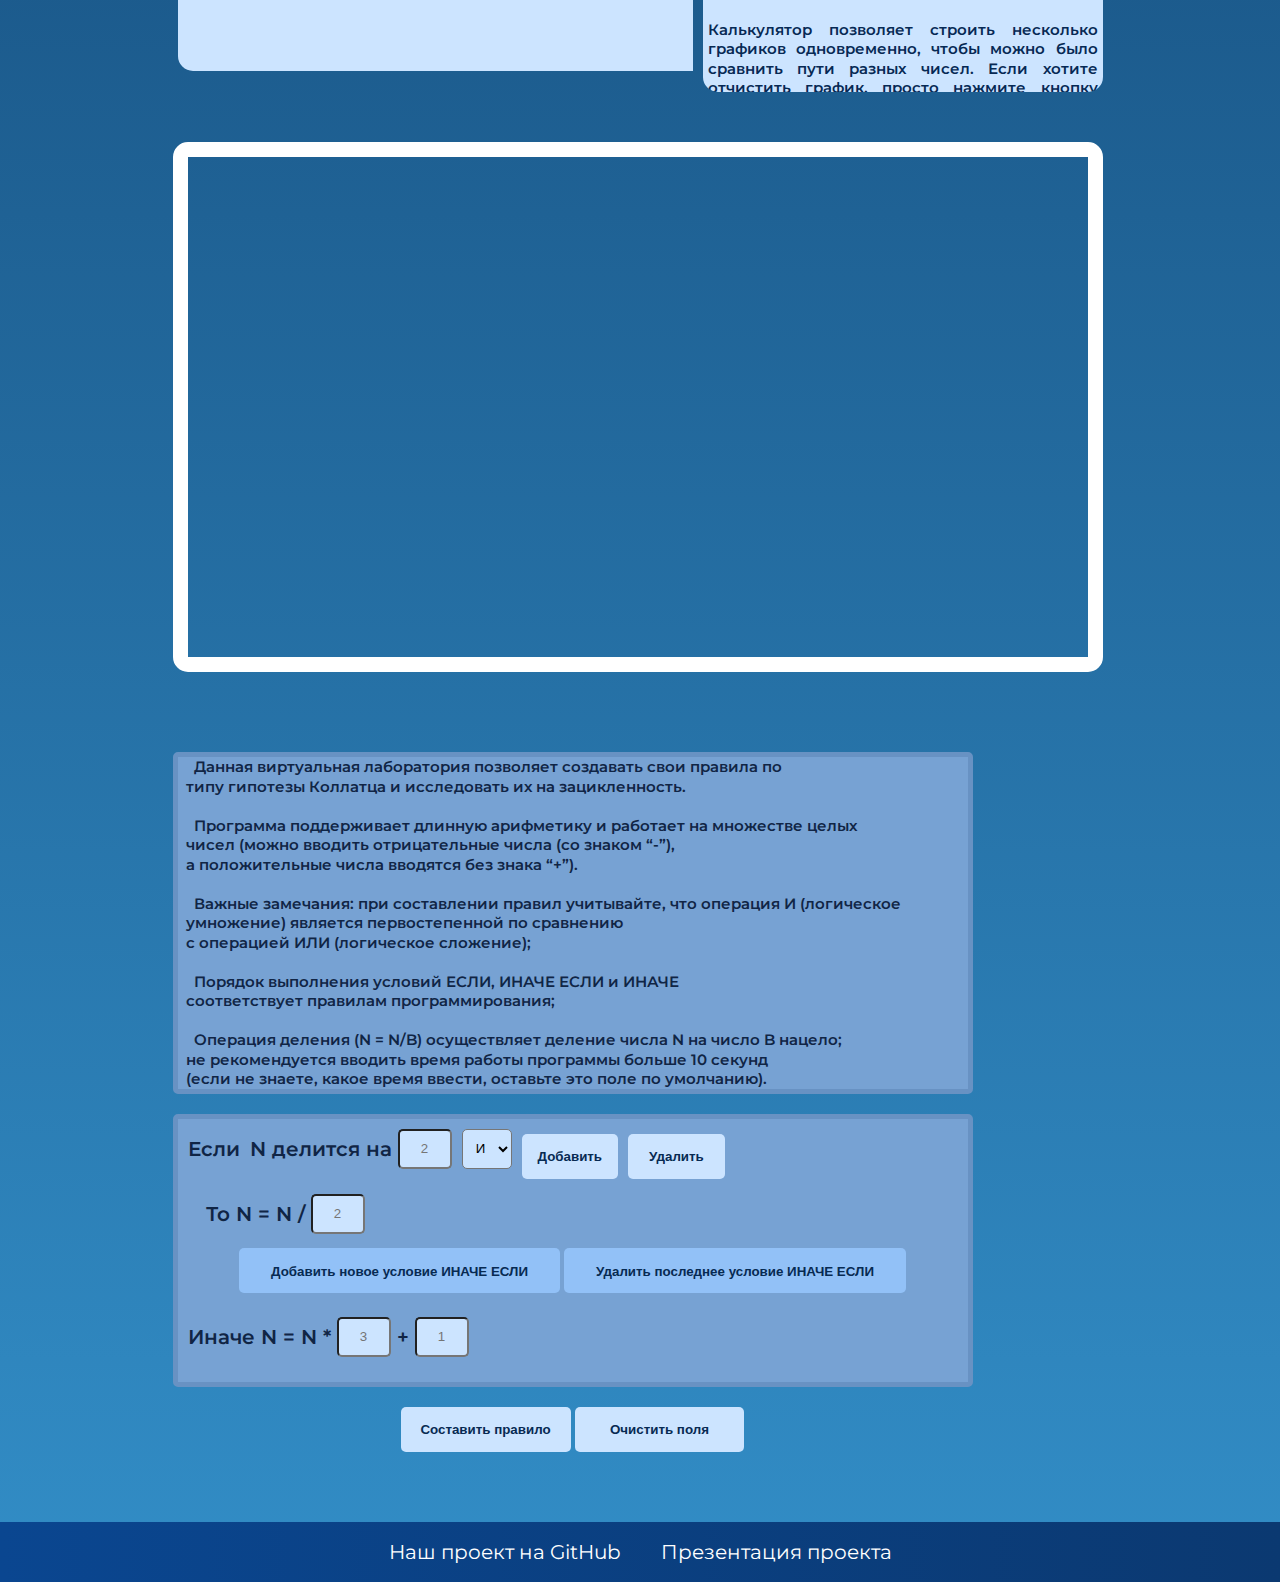
==== commit 712c1526: "update 07.06" ====
--- a/index.html
+++ b/index.html
@@ -50,19 +50,20 @@
                             <p>Описание лаборатории 3n + 1 (гипотеза Коллатца)
                                 Лаборатория 3n+1 предназначена для исследования гипотезы Коллатца. Эта гипотеза гласит,
                                 что
-                                если
+                                если  
                                 взять любое натуральное число n и последовательно применять к нему два следующих
                                 правила:
                                 если n
                                 четное, то мы делим его на 2, а если n нечетное, то умножаем его на 3 и прибавляем 1
                                 (получаем
-                                3n+1), то в конечном итоге, какое бы начальное n мы не взяли, мы получим единицу. <br>
+                                3n+1), то в конечном итоге, какое бы начальное n мы не взяли, мы получим единицу. <br><br>
                                 Интересно то, что, несмотря на простоту формулировки, эта гипотеза так и остается
                                 гипотезой:
                                 на
                                 данный момент никому еще не удалось доказать или опровергнуть ее (хотя величайшие умы
                                 математики
-                                бьются над этой загадкой почти что 100 лет). Интересно то, что опровергнуть т.н.
+                                бьются над этой загадкой почти что 100 лет).<br><br>
+                                Также интересно, что опровергнуть т.н.
                                 сиракузскую
                                 проблему проще, чем доказать ее. Все, что нужно, - это найти такое исходное натуральное
                                 число n
@@ -82,7 +83,8 @@
                                 значения)
                                 от исходного значения до единицы и количество шагов в этом пути, а также программа
                                 построит
-                                график этого пути. Также калькулятор позволяет строить несколько графиков одновременно,
+                                график этого пути.
+                                <br><br>Калькулятор позволяет строить несколько графиков одновременно,
                                 чтобы
                                 можно было сравнить пути разных чисел. Если хотите отчистить график, просто нажмите
                                 кнопку
@@ -119,16 +121,21 @@
             </div>
             <div class="container_lab">
                 <div id="lab_info">
-                    <pre id="lab_info_text">  Данная виртуальная лаборатория позволяет создавать свои правила по 
-  типу гипотезы Коллатца и исследовать их на зацикленность.            
-  Программа поддерживает длинную арифметику и работает на множестве целых 
-  чисел (можно вводить отрицательные числа (со знаком “-”);
-  положительные числа вводятся без знака “+”).
-  Важные замечания: при составлении правил учитывайте, что операция И (логическое умножение)
-  является первостепенной по сравнению с операцией ИЛИ (логическое сложение);
-  порядок выполнения условий ЕСЛИ, ИНАЧЕ ЕСЛИ и ИНАЧЕ 
+                    <pre id="lab_info_text">    Данная виртуальная лаборатория позволяет создавать свои правила по 
+  типу гипотезы Коллатца и исследовать их на зацикленность.
+
+    Программа поддерживает длинную арифметику и работает на множестве целых 
+  чисел (можно вводить отрицательные числа (со знаком “-”),
+  а положительные числа вводятся без знака “+”).
+
+    Важные замечания: при составлении правил учитывайте, что операция И (логическое 
+  умножение) является первостепенной по сравнению
+  с операцией ИЛИ (логическое сложение);
+
+    Порядок выполнения условий ЕСЛИ, ИНАЧЕ ЕСЛИ и ИНАЧЕ 
   соответствует правилам программирования;
-  операция деления (N = N/B) осуществляет деление числа N на число B нацело;
+
+    Операция деления (N = N/B) осуществляет деление числа N на число B нацело;
   не рекомендуется вводить время работы программы больше 10 секунд 
   (если не знаете, какое время ввести, оставьте это поле по умолчанию). </pre>
                 </div>
--- a/style/style.css
+++ b/style/style.css
@@ -721,6 +721,7 @@
 #lab_info_text {
     font-size: 15px;
     background-color: #77a2d3;
+    line-height: 1.3em;
 }
 
 .condition_select_button_remove {
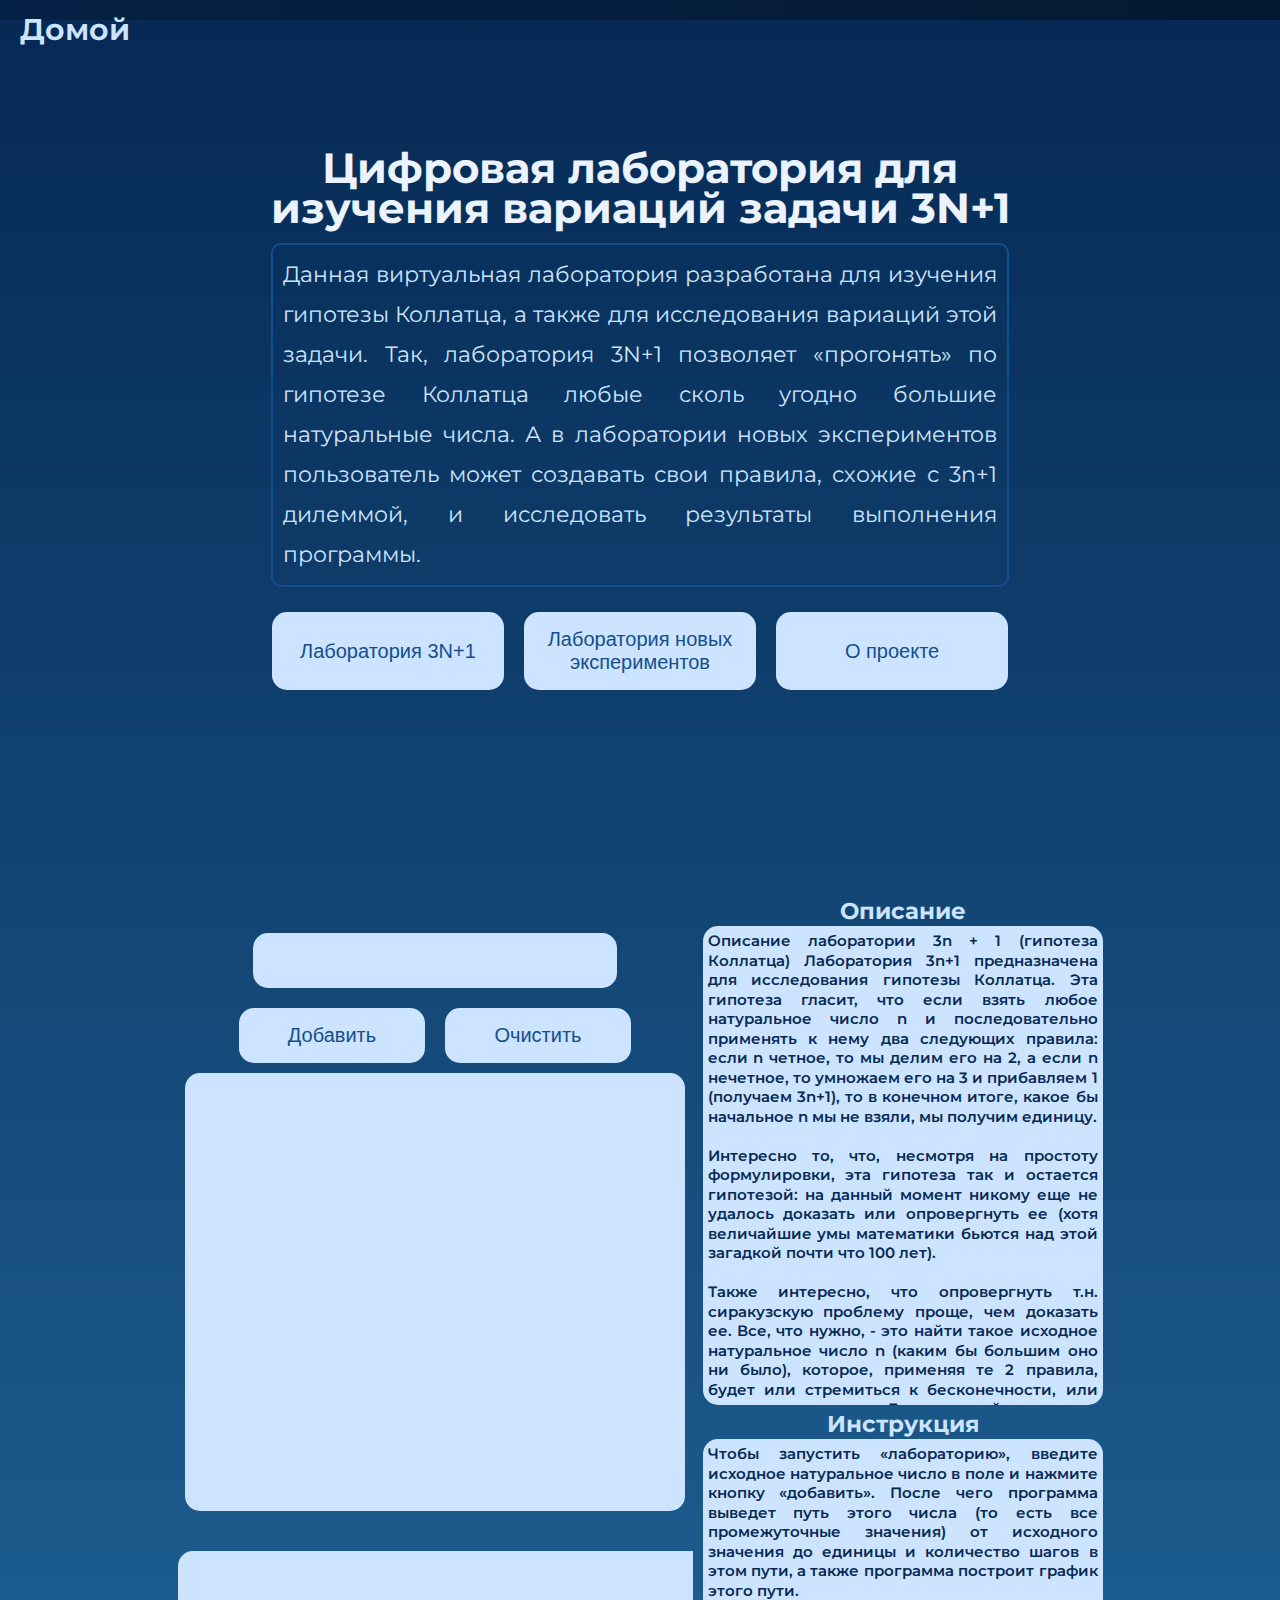
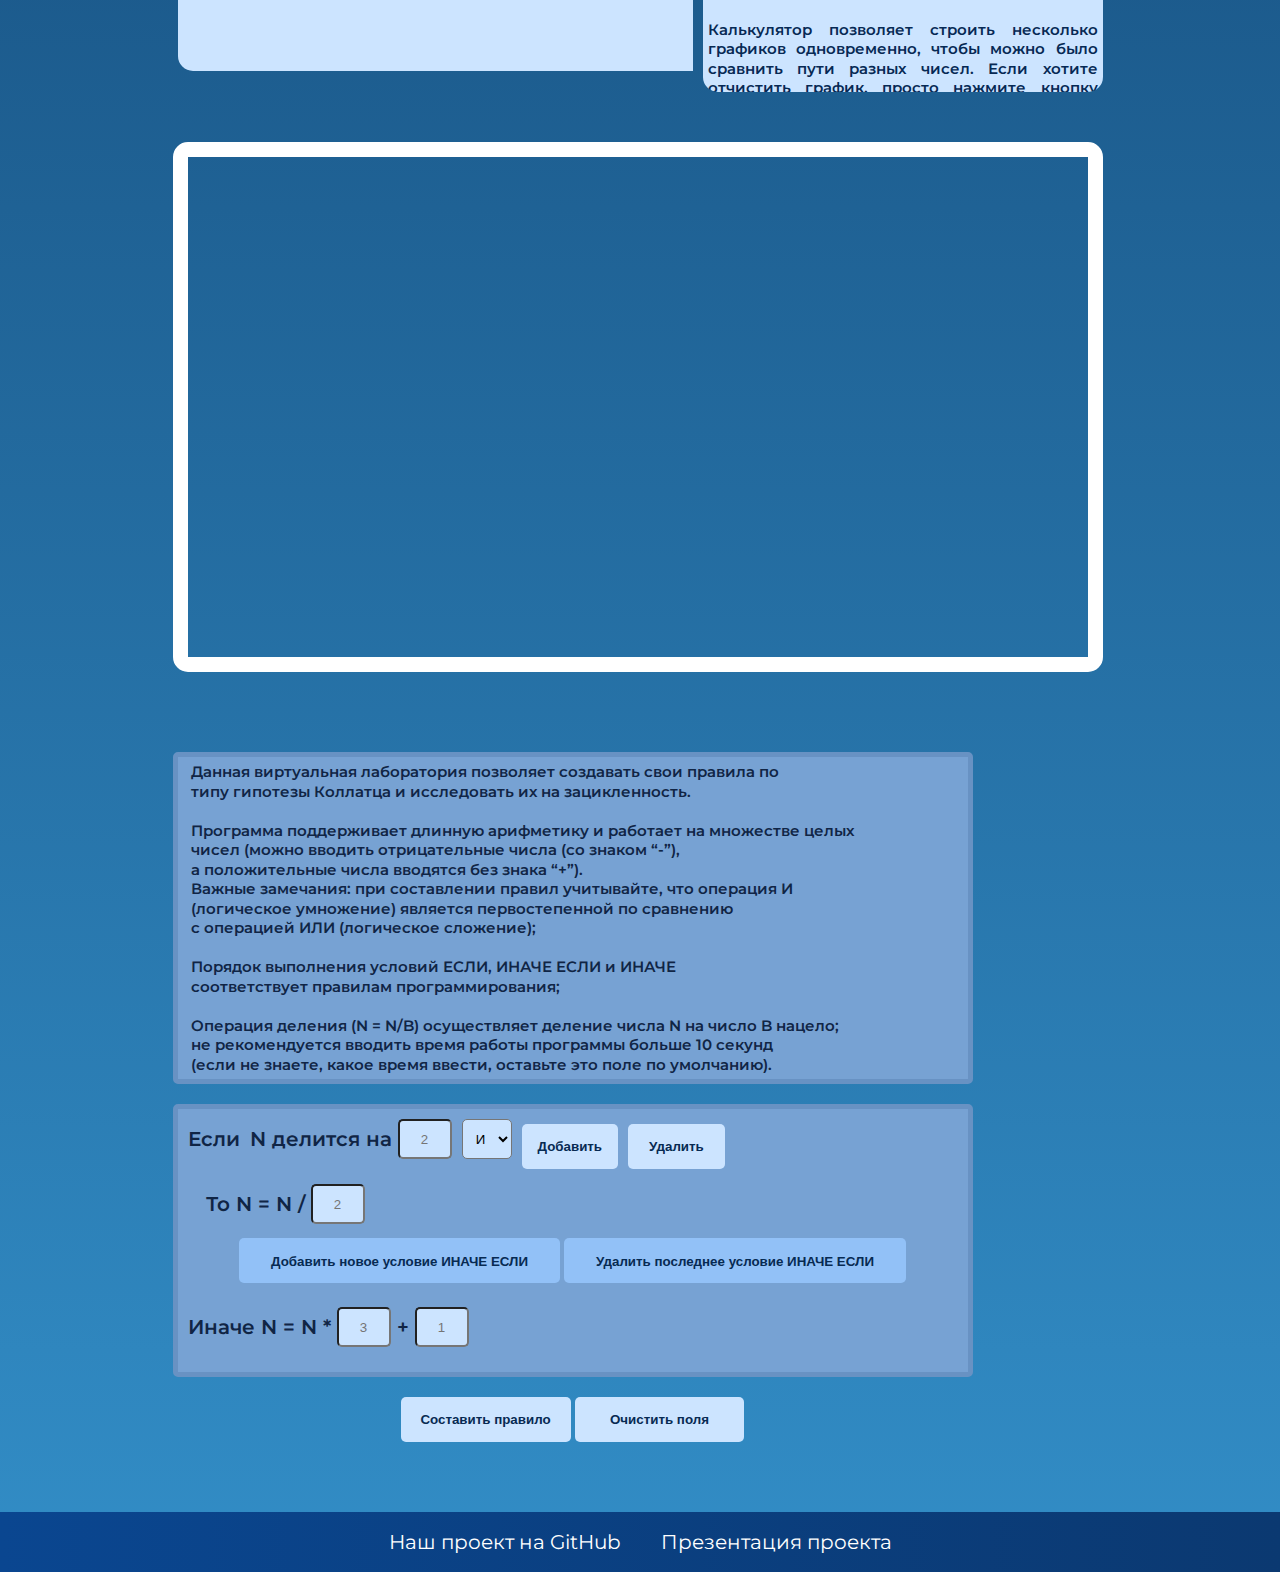
==== commit a5955cd6: "update 12.06" ====
--- a/index.html
+++ b/index.html
@@ -37,6 +37,8 @@
             <div id="button_menu_container">
                 <button class="btn" id="btn_Collatz"> Лаборатория 3N+1 </button>
                 <button class="btn" id="btn_LabNewExperements">Лаборатория новых экспериментов</button>
+                <button class="btn" id="btn_About" onclick="window.location='about.html'">О проекте</button>
+
             </div>
         </div>
     </div>
@@ -121,21 +123,20 @@
             </div>
             <div class="container_lab">
                 <div id="lab_info">
-                    <pre id="lab_info_text">    Данная виртуальная лаборатория позволяет создавать свои правила по 
+                    <pre id="lab_info_text">  Данная виртуальная лаборатория позволяет создавать свои правила по 
   типу гипотезы Коллатца и исследовать их на зацикленность.
 
-    Программа поддерживает длинную арифметику и работает на множестве целых 
+  Программа поддерживает длинную арифметику и работает на множестве целых 
   чисел (можно вводить отрицательные числа (со знаком “-”),
   а положительные числа вводятся без знака “+”).
-
-    Важные замечания: при составлении правил учитывайте, что операция И (логическое 
-  умножение) является первостепенной по сравнению
+  Важные замечания: при составлении правил учитывайте, что операция И 
+  (логическое умножение) является первостепенной по сравнению
   с операцией ИЛИ (логическое сложение);
 
-    Порядок выполнения условий ЕСЛИ, ИНАЧЕ ЕСЛИ и ИНАЧЕ 
+  Порядок выполнения условий ЕСЛИ, ИНАЧЕ ЕСЛИ и ИНАЧЕ 
   соответствует правилам программирования;
 
-    Операция деления (N = N/B) осуществляет деление числа N на число B нацело;
+  Операция деления (N = N/B) осуществляет деление числа N на число B нацело;
   не рекомендуется вводить время работы программы больше 10 секунд 
   (если не знаете, какое время ввести, оставьте это поле по умолчанию). </pre>
                 </div>
@@ -220,7 +221,6 @@
     <script src="scripts/jquery.js"></script>
     <script src="scripts/gcharts.js"></script>
     <script src="scripts/index.js"></script>
-    </wrapper>
 
 
 </body>
--- a/style/style.css
+++ b/style/style.css
@@ -254,7 +254,17 @@
     border-color: white;
     border-radius: 15px;
     width: 900px;
-    height: 500px
+    height: 500px;
+}
+
+#linechart_material_lab {
+    border-width: 15px;
+    border-style: solid;
+    border-color: white;
+    border-radius: 15px;
+    width: 700px;
+    height: 500px;
+    display: flex;
 }
 
 .collatz_item {
@@ -287,6 +297,10 @@
 #item {
     font-family: 'Montserrat', sans-serif;
     margin: 10% 20%;
+    display: flex;
+    flex-direction: column;
+    align-items: center;
+    justify-content: center;
 }
 
 #menu_h2 {
@@ -297,6 +311,8 @@
 
 #menu_h2_text {
     display: flex;
+    justify-content: center;
+    align-items: center;
 }
 
 #text {
@@ -316,7 +332,7 @@
     display: flex;
     flex-direction: row;
     justify-content: center;
-    flex-wrap: wrap;
+    flex-wrap: no;
 }
 
 .collatz_button_container {
@@ -365,45 +381,6 @@
     box-sizing: border-box;
 
 }
-
-@media (max-width: 1000px) {
-    .container_lab {
-        width: 800px;
-    }
-    #path, #main_info {
-        width: 500px;
-    }
-}
-
-@media (max-width: 850px) {
-    .container_lab {
-        width: 700px;
-    }
-    #path {
-        width: 400px;
-    }
-    #main_info {
-        width: 385px;
-    }
-}
-
-@media (max-width: 750px) {
-    .container_lab {
-        width: 520px;
-    }
-    #menu_item1 {
-        display: none;
-    }
-}
-
-@media (max-width: 400px) {
-    .container_lab {
-        width: 350px;
-    }
-}
-
-
-
 
 #code_.collatz_button {
     height: 400px;
@@ -710,6 +687,7 @@
     border-color: #6892c3;
     margin-bottom: 20px;
     overflow: auto;
+    padding: 5px;
     border-radius: 10px;
     line-height: 1.4em;
     border-width: 5px;
@@ -727,3 +705,112 @@
 .condition_select_button_remove {
     padding: 0 21px 0 21px;
 }
+
+
+@media (max-width: 1000px) {
+    .container_lab {
+        width: 800px;
+    }
+    #path, #main_info {
+        width: 500px;
+    }
+}
+
+@media (max-width: 850px) {
+    .container_lab {
+        width: 700px;
+    }
+    #path {
+        width: 400px;
+    }
+    #main_info {
+        width: 385px;
+    }
+}
+
+@media (max-width: 750px) {
+    .container_lab {
+        width: 450px;
+    }
+    #menu_item1 {
+        display: none;
+    }
+    .footer_container_link {
+        margin: auto 2px auto 2px;
+    }
+}
+
+@media (max-width: 400px) {
+    .container_lab {
+        width: 390px;
+    }
+}
+
+.main_container {
+    display: flex;
+    flex-direction: column;
+    padding: auto;
+    margin: 0px auto 50px auto;
+    text-align: center;
+}
+
+#main_container_developers {
+    display: flex;
+    flex-direction: column;
+    justify-content: center;
+    align-items: center;
+    text-align: center;
+}
+
+#list_of_developers {
+    display: flex;
+    padding: 10px 10px;
+    flex-wrap: wrap;
+    justify-content: center;
+}
+
+.developer {
+    width: 350px;
+    height: 200px;
+    margin: 10px 10px;
+    color: #245791;
+    font-weight: 600;
+    background-color: #92c1f7;
+    border-radius: 5px;
+    border-width: 5px;
+    border-color: #92c1f7;
+    border-style: solid;
+}
+
+.developer_name {
+    color: rgb(17, 52, 108);
+    background-color: #6aa5ee;
+    display:block;
+    width: 100%;
+}
+
+.developer_info {
+    margin: 8px 5px;
+}
+
+#list_of_links {
+    display: flex;
+    flex-direction: column;
+}
+
+.info_links {
+    font-size: 22px;
+    color: rgb(17, 52, 108);
+    font-weight: 550;
+}
+
+.info_links:hover {
+    color: #cce4ff;
+    font-weight: 800;
+}
+
+#main_container_project_info {
+    display: flex;
+    margin: 0px 50px 20px 50px;
+    padding: auto;
+}
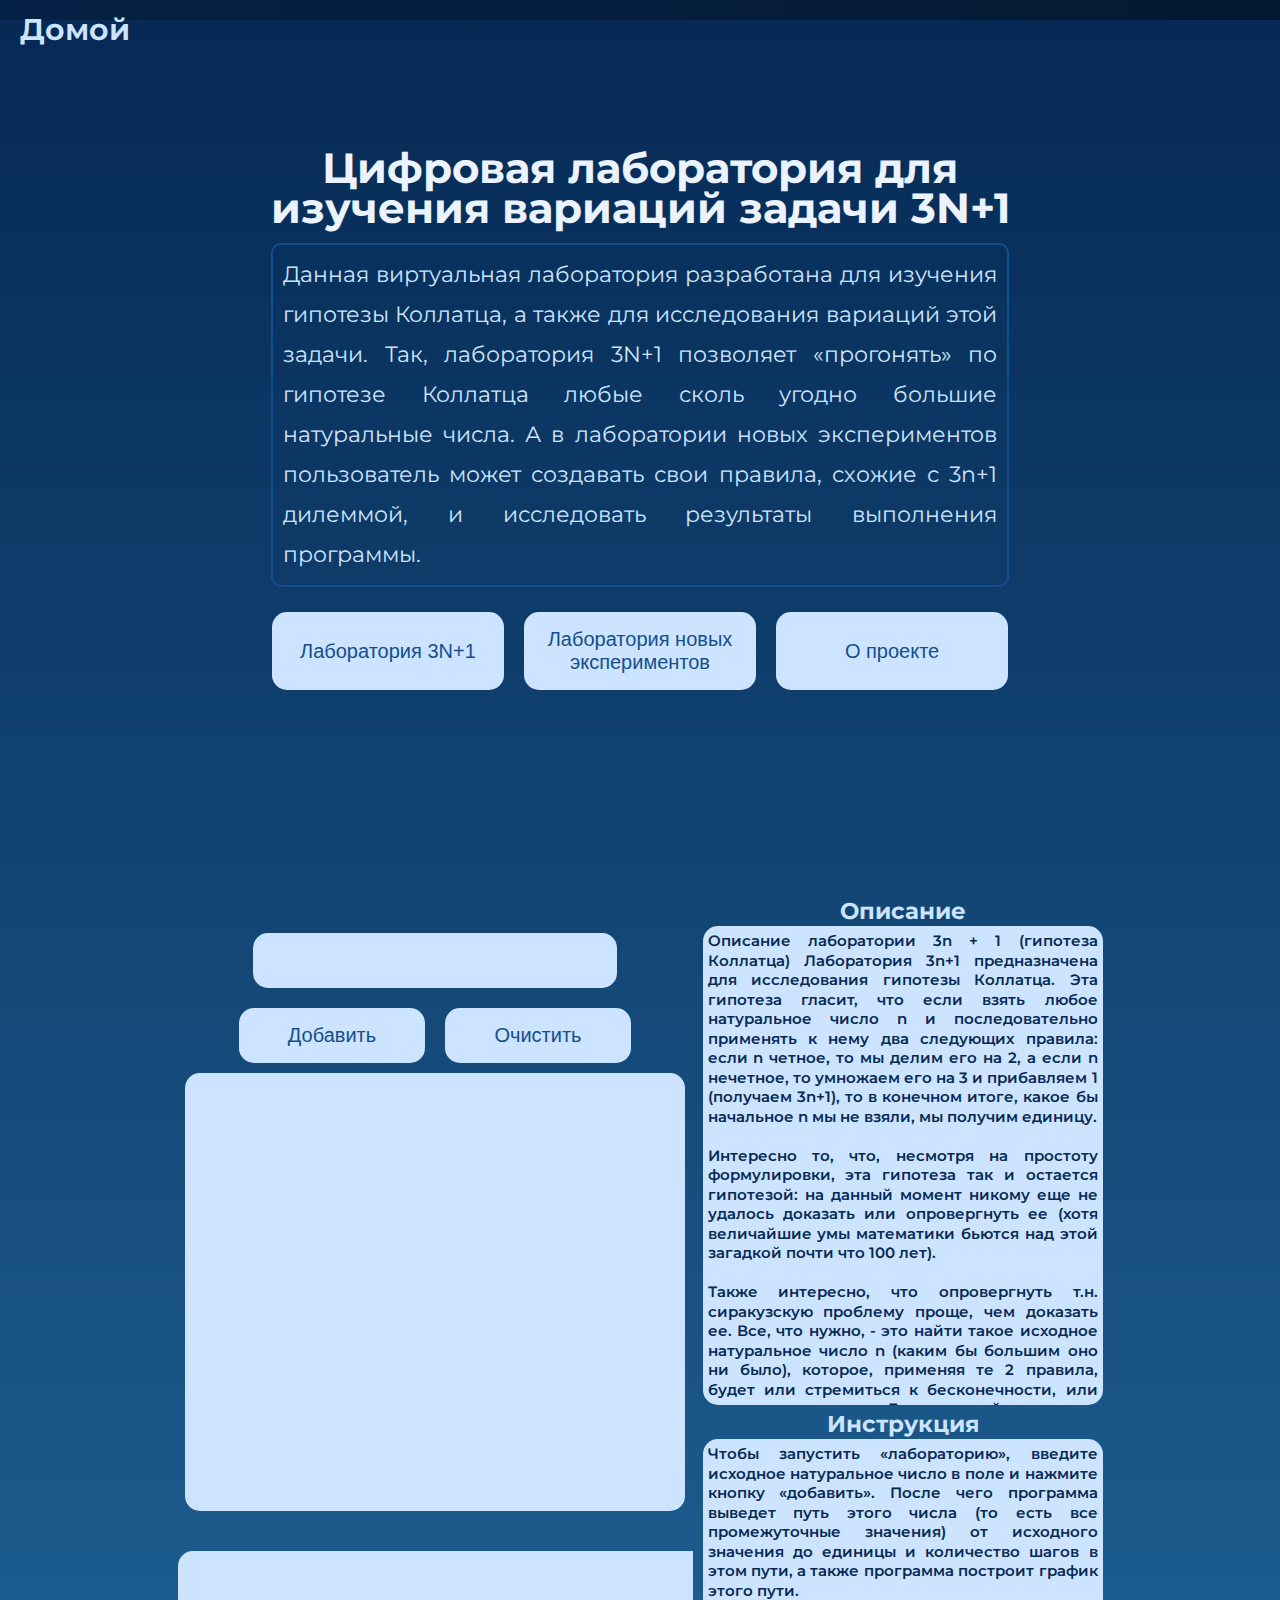
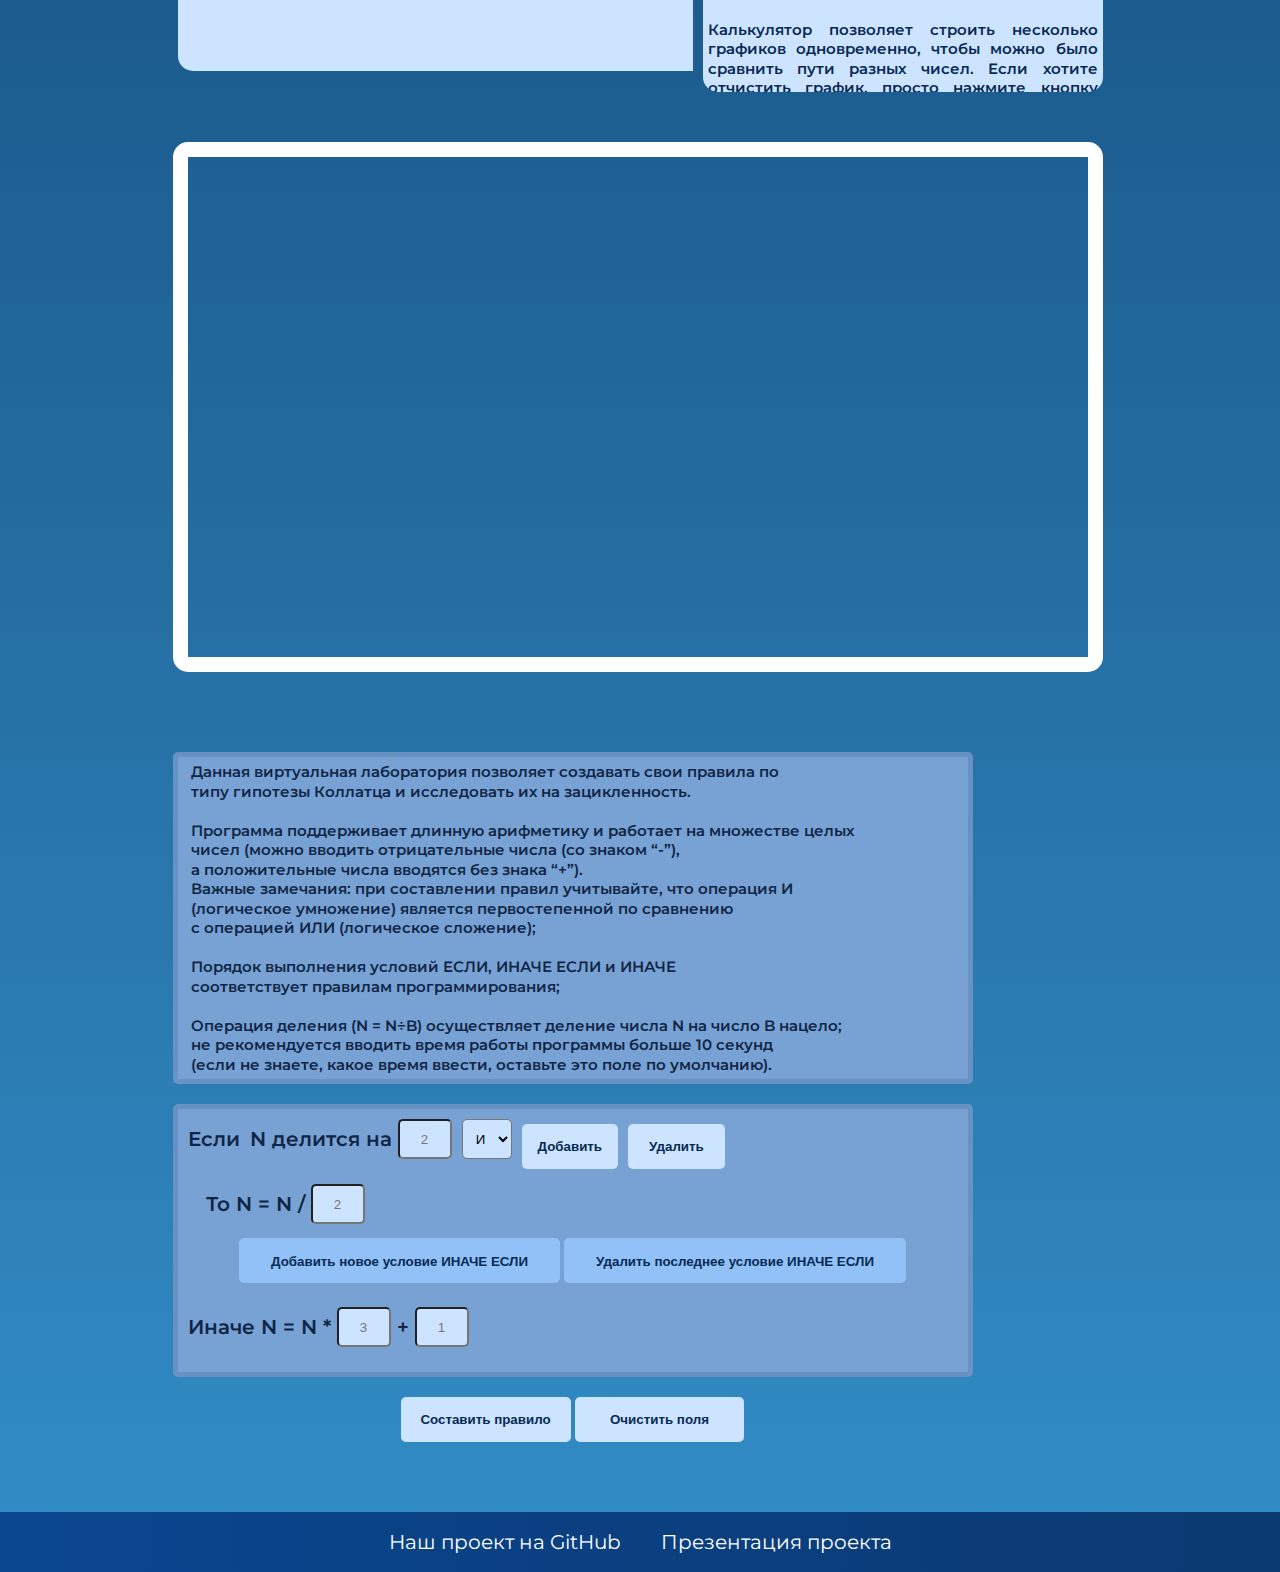
==== commit e4a6ddb0: "Update index.html" ====
--- a/index.html
+++ b/index.html
@@ -136,7 +136,7 @@
   Порядок выполнения условий ЕСЛИ, ИНАЧЕ ЕСЛИ и ИНАЧЕ 
   соответствует правилам программирования;
 
-  Операция деления (N = N/B) осуществляет деление числа N на число B нацело;
+  Операция деления (N = N÷B) осуществляет деление числа N на число B нацело;
   не рекомендуется вводить время работы программы больше 10 секунд 
   (если не знаете, какое время ввести, оставьте это поле по умолчанию). </pre>
                 </div>
@@ -225,4 +225,4 @@
 
 </body>
 
-</html>+</html>
